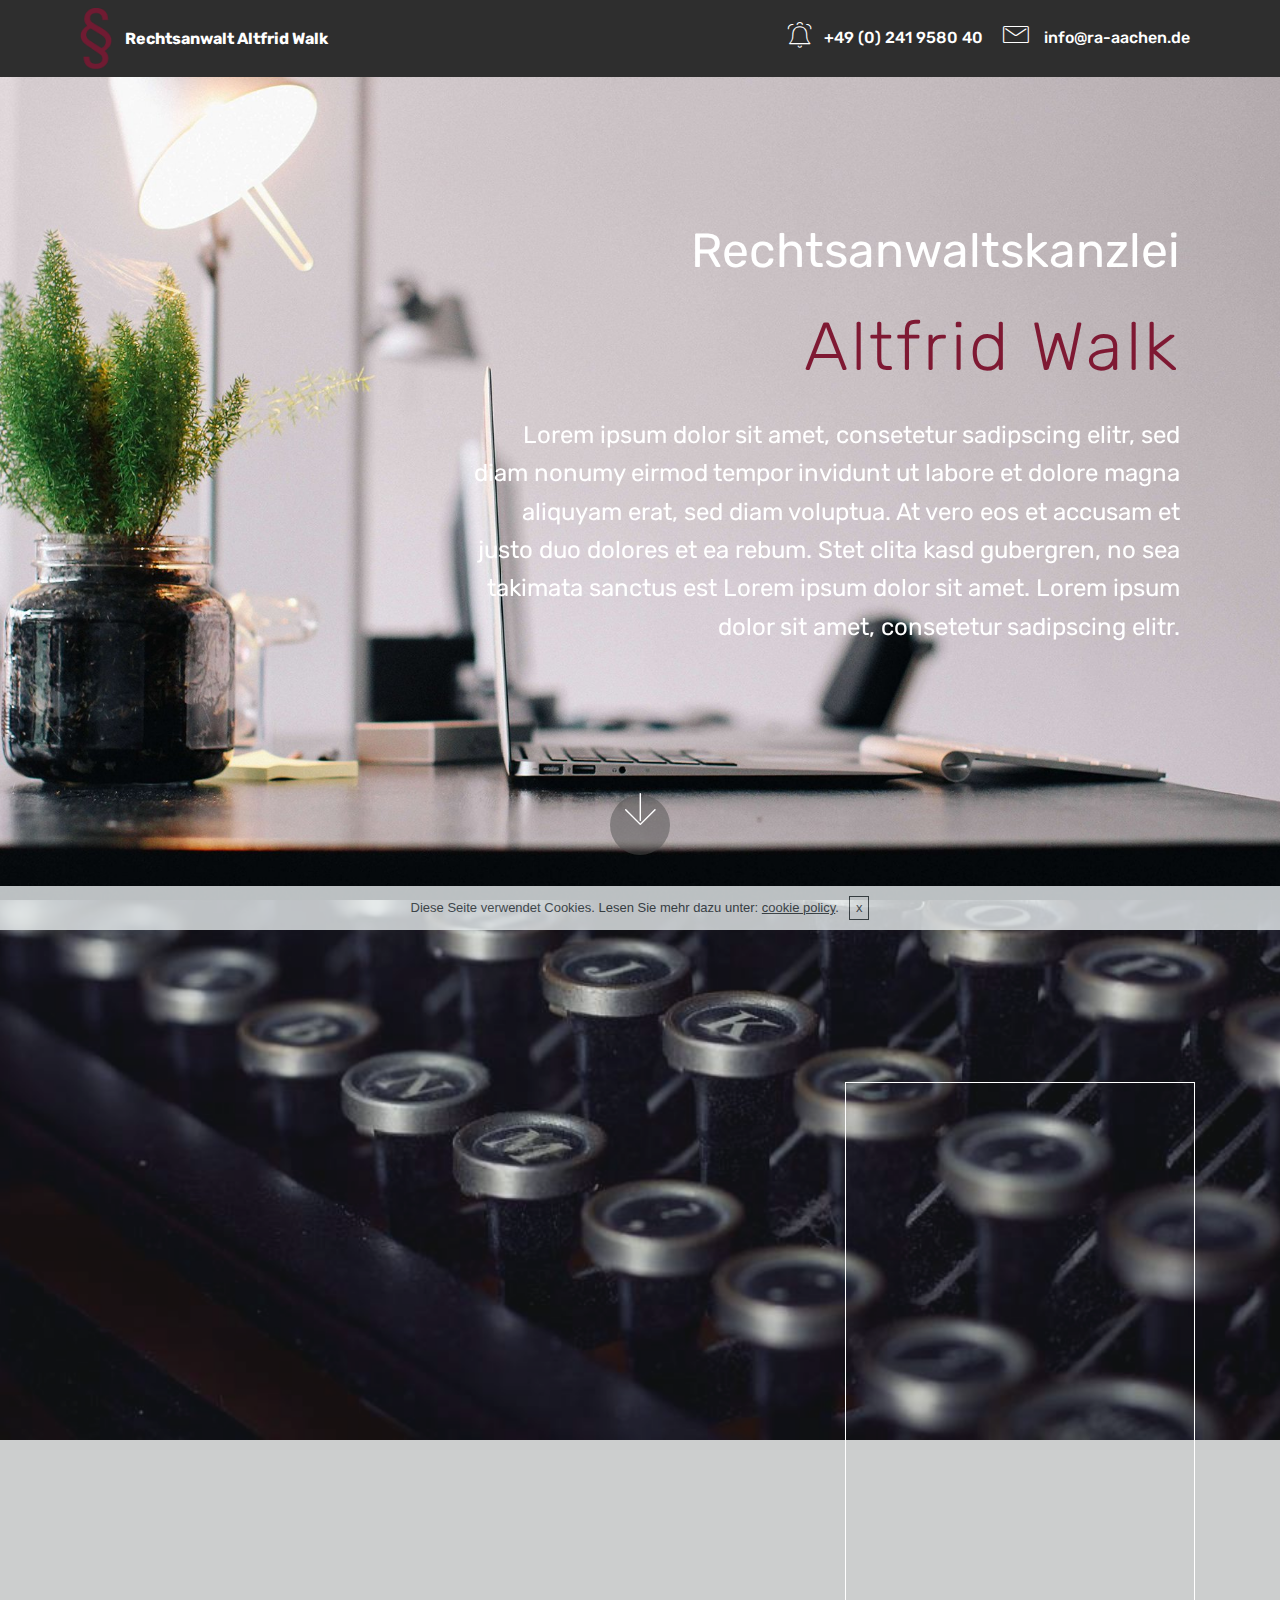
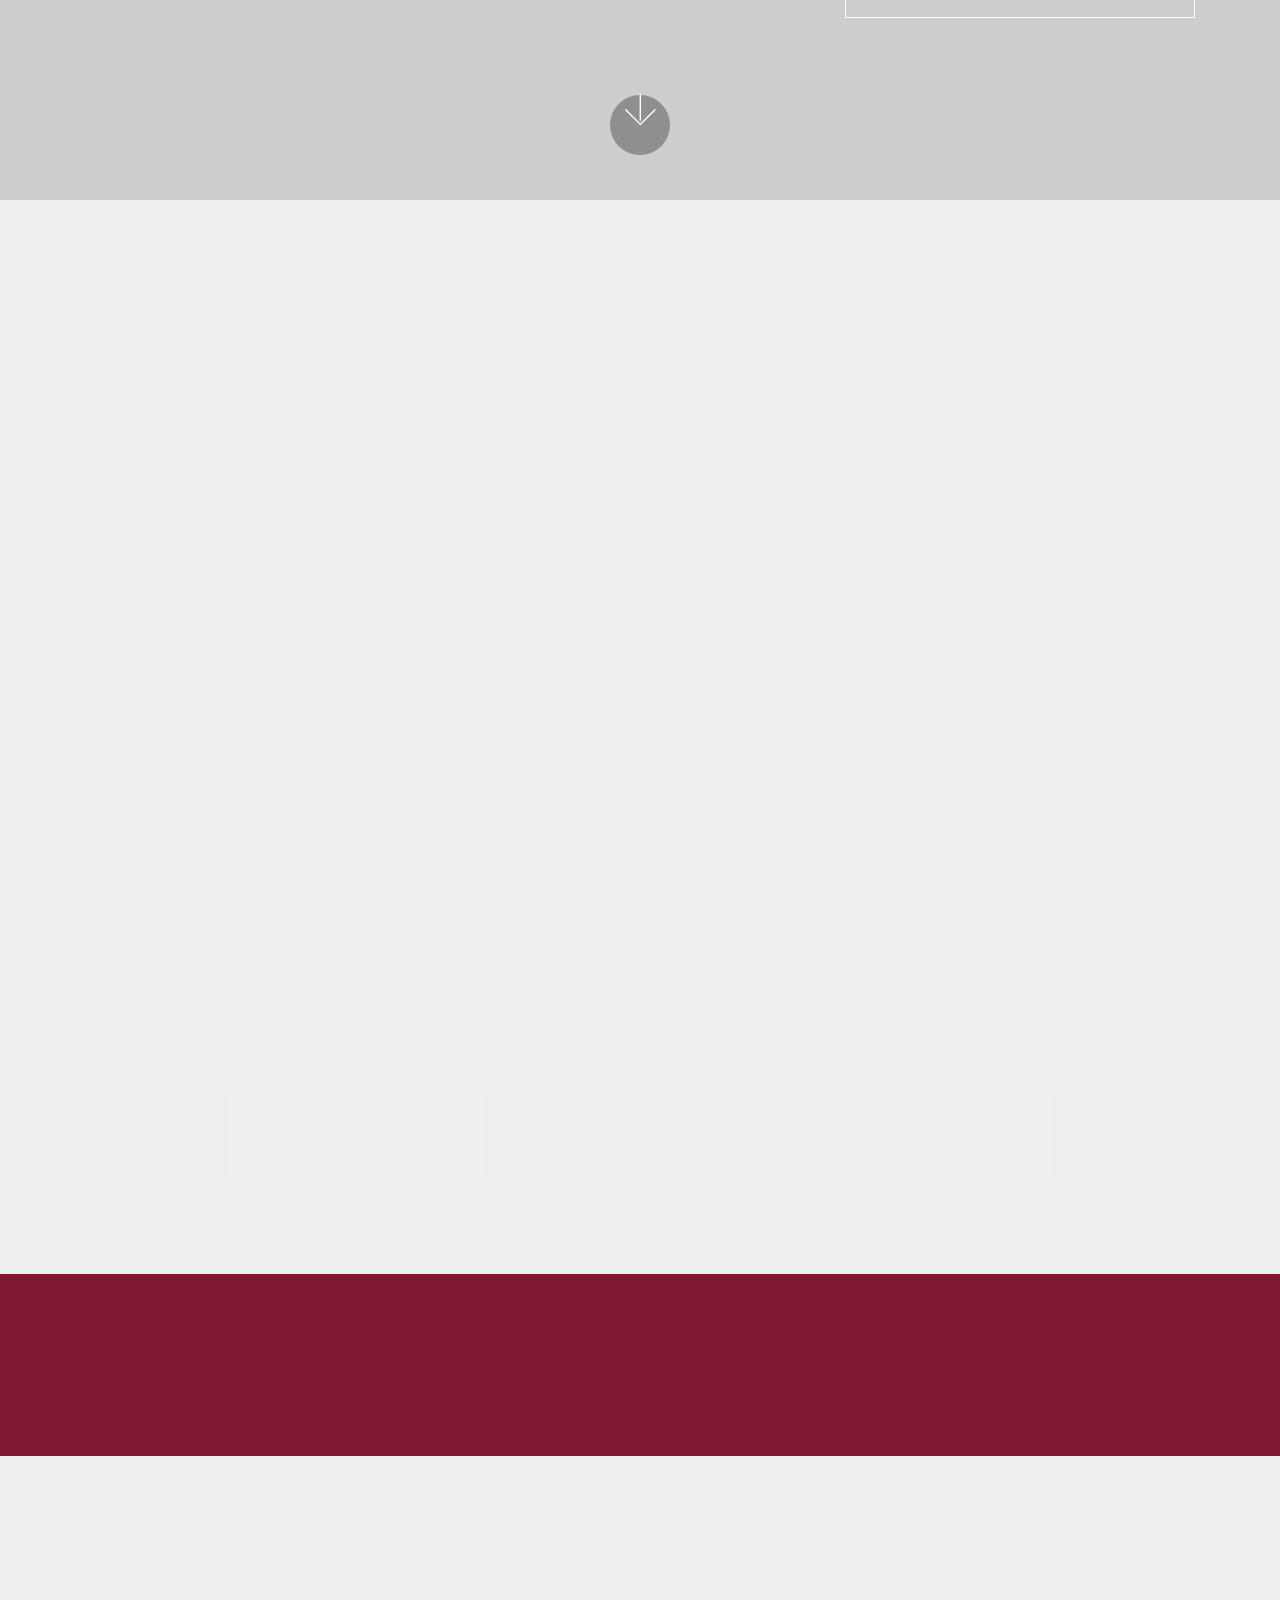
==== index.html @ d0c5b1d5 "create github pages" ====
<!DOCTYPE html>
<html>
<head>
  <!-- Site made with Mobirise Website Builder v4.3.2, https://mobirise.com -->
  <meta charset="UTF-8">
  <meta http-equiv="X-UA-Compatible" content="IE=edge">
  <meta name="generator" content="Mobirise v4.3.2, mobirise.com">
  <meta name="viewport" content="width=device-width, initial-scale=1">
  <link rel="shortcut icon" href="assets/images/par-148x280.png" type="image/x-icon">
  <meta name="description" content="">
  <title>Home</title>
  <link rel="stylesheet" href="assets/web/assets/mobirise-icons/mobirise-icons.css">
  <link rel="stylesheet" href="assets/tether/tether.min.css">
  <link rel="stylesheet" href="assets/bootstrap/css/bootstrap.min.css">
  <link rel="stylesheet" href="assets/bootstrap/css/bootstrap-grid.min.css">
  <link rel="stylesheet" href="assets/bootstrap/css/bootstrap-reboot.min.css">
  <link rel="stylesheet" href="assets/socicon/css/styles.css">
  <link rel="stylesheet" href="assets/animate.css/animate.min.css">
  <link rel="stylesheet" href="assets/dropdown/css/style.css">
  <link rel="stylesheet" href="assets/theme/css/style.css">
  <link rel="stylesheet" href="assets/mobirise/css/mbr-additional.css" type="text/css">
  
  
  
</head>
<body>
<section class="menu cid-qxRo2O91YK" once="menu" id="menu1-13" data-rv-view="261">

    

    <nav class="navbar navbar-expand beta-menu navbar-dropdown align-items-center navbar-toggleable-sm">
        <button class="navbar-toggler navbar-toggler-right" type="button" data-toggle="collapse" data-target="#navbarSupportedContent" aria-controls="navbarSupportedContent" aria-expanded="false" aria-label="Toggle navigation">
            <div class="hamburger">
                <span></span>
                <span></span>
                <span></span>
                <span></span>
            </div>
        </button>
        <div class="menu-logo">
            <div class="navbar-brand">
                <span class="navbar-logo">
                    
                         <img src="assets/images/par-148x280.png" alt="Mobirise" title="" media-simple="true" style="height: 3.8rem;">
                    
                </span>
                <span class="navbar-caption-wrap"><a class="navbar-caption text-primary display-7" href="https://mobirise.com">Rechtsanwalt&nbsp;Altfrid Walk</a></span>
            </div>
        </div>
        <div class="collapse navbar-collapse" id="navbarSupportedContent">
            <ul class="navbar-nav nav-dropdown nav-right" data-app-modern-menu="true"><li class="nav-item">
                    <a class="nav-link link text-white display-4" href="tel:+49 241 9580 40"><span class="mbri-alert mbr-iconfont mbr-iconfont-btn"></span>+49 (0) 241 9580 40</a>
                </li><li class="nav-item">
                    <a class="nav-link link text-white display-4" href="home.html#header15-n"><span class="mbri-letter mbr-iconfont mbr-iconfont-btn"></span>
                        
                        info@ra-aachen.de<br></a>
                </li></ul>
            
        </div>
    </nav>
</section>

<section class="engine"><a href="https://mobirise.co/n">bootstrap modal form</a></section><section class="header10 cid-qxRo4aum7k mbr-fullscreen mbr-parallax-background" id="header10-14" data-rv-view="263">

    

    

    <div class="container">
        <div class="media-container-column mbr-white col-lg-8 col-md-10 ml-auto">
            <h1 class="mbr-section-title align-right mbr-bold pb-3 mbr-fonts-style display-2"><span style="font-weight: normal;">
                Rechtsanwaltskanzlei</span><br></h1>
            <h3 class="mbr-section-subtitle align-right mbr-light pb-3 mbr-fonts-style display-1">
                Altfrid Walk</h3>
            <p class="mbr-text align-right pb-3 mbr-fonts-style display-5">
               Lorem ipsum dolor sit amet, consetetur sadipscing elitr, sed diam nonumy eirmod tempor invidunt ut labore et dolore magna aliquyam erat, sed diam voluptua. At vero eos et accusam et justo duo dolores et ea rebum. Stet clita kasd gubergren, no sea takimata sanctus est Lorem ipsum dolor sit amet. Lorem ipsum dolor sit amet, consetetur sadipscing elitr.</p>
            
        </div>
    </div>

    <div class="mbr-arrow hidden-sm-down" aria-hidden="true">
        <a href="#next">
            <i class="mbri-down mbr-iconfont"></i>
        </a>
    </div>
</section>

<section class="cid-qxRo5BHGG5 mbr-fullscreen mbr-parallax-background" id="header15-15" data-rv-view="266">

    

    <div class="mbr-overlay" style="opacity: 0.2; background-color: rgb(70, 80, 82);"></div>

    <div class="container align-right">
<div class="row">
    <div class="mbr-white col-lg-8 col-md-7 content-container">
        <h1 class="mbr-section-title mbr-bold pb-3 mbr-fonts-style display-2"><span style="font-weight: normal;">
            Schreiben Sie uns.</span></h1>
        <p class="mbr-text pb-3 mbr-fonts-style display-5">
            Lorem ipsum dolor sit amet, consetetur sadipscing elitr, sed diam nonumy eirmod tempor invidunt ut labore et dolore magna aliquyam erat, sed diam voluptua. At vero eos et accusam et justo duo dolores et ea rebum. Stet clita kasd gubergren, no sea takimata sanctus est Lorem ipsum.</p>
    </div>
    <div class="col-lg-4 col-md-5">
    <div class="form-container">
        <div class="media-container-column" data-form-type="formoid">
            <div data-form-alert="" hidden="" class="align-center">Danke für Ihre Anfrage. Wir melden uns umgehend bei Ihnen.</div>
            <form class="mbr-form" action="https://mobirise.com/" method="post" data-form-title="Mobirise Form"><input type="hidden" data-form-email="true" value="wUgtUfRN7Khzzb1QOcGxYoBeXsvRCS3lQ5Ig9xeHhbyn56X9ivWJux5sraZW7KTt3utQFaKnV07WBleHBbAFf7nw6xv3qiIfOT8uVkK+vEmH65ZYYpjwr1qj0qk47wfN">
                <div data-for="name">
                    <div class="form-group">
                        <input type="text" class="form-control px-3" name="name" data-form-field="Name" placeholder="Name" required="" id="name-header15-15">
                    </div>
                </div>
                <div data-for="email">
                    <div class="form-group">
                        <input type="email" class="form-control px-3" name="email" data-form-field="Email" placeholder="Email" required="" id="email-header15-15">
                    </div>
                </div>
                <div data-for="phone">
                    <div class="form-group">
                        <input type="tel" class="form-control px-3" name="phone" data-form-field="Phone" placeholder="Telefon" id="phone-header15-15">
                    </div>
                </div>
                <div class="form-group" data-for="message">
                    <textarea type="text" class="form-control px-3" name="message" rows="7" placeholder="Ihre Nachricht an uns." data-form-field="Message" id="message-header15-15"></textarea>
                </div>
                <span class="input-group-btn"><button href="" type="submit" class="btn btn-form btn-secondary display-4">Absenden</button></span>
            </form>
        </div>
    </div>
    </div>
</div>
    </div>
    <div class="mbr-arrow hidden-sm-down" aria-hidden="true">
        <a href="#next">
            <i class="mbri-down mbr-iconfont"></i>
        </a>
    </div>
</section>

<section class="mbr-section article content12 cid-qxRo6Zms6q" id="content12-16" data-rv-view="269">
     

    <div class="container">
        <div class="media-container-row">
            <div class="mbr-text counter-container col-12 col-md-8 mbr-fonts-style display-7">
                <ul>
                    <li><strong>Fachanwalt für Dies</strong> -Lorem ipsum dolor sit amet, consetetur sadipscing elitr, sed diam nonumy eirmod tempor invidunt ut labore et dolore magna aliquyam erat, sed diam voluptua. At vero eos et accusam et justo duo dolores et ea rebum. Stet clita kasd gubergren, no sea takimata sanctus est Lorem ipsum dolor sit amet.</li>
                    <li><strong>Fachanwalt für Das&nbsp;</strong>- &nbsp;Lorem ipsum dolor sit amet, consetetur sadipscing elitr, sed diam nonumy eirmod tempor invidunt ut labore et dolore magna aliquyam erat, sed diam voluptua. At vero eos et accusam et justo duo dolores et ea rebum.</li>
                    <li><strong>Fachanwalt für Jenes&nbsp;</strong>- Stet clita kasd gubergren, no sea takimata sanctus est Lorem ipsum dolor sit amet.</li>
                </ul>
            </div>
        </div>
    </div>
</section>

<section class="features16 cid-qxRoq83c1v mbr-parallax-background" id="features16-17" data-rv-view="270">
    
    
    
    <div class="container align-center">
        <h2 class="pb-3 mbr-fonts-style mbr-section-title display-2">
            OUR AWESOME TEAM
        </h2>
        <h3 class="pb-5 mbr-section-subtitle mbr-fonts-style mbr-light display-5">
            Click any icon or text to edit or style it. Click blue "Gear" icon in the top right corner to hide/show text and change the block and cards background, icons count and other.
        </h3>
        <div class="row media-row">
            
        <div class="team-item col-lg-3 col-md-6">
                <div class="item-image">
                    <img src="assets/images/mitarbeiter01-600x581.jpg" alt="" title="" media-simple="true">
                </div>
                <div class="item-caption py-3">
                    <div class="item-name px-2">
                        <p class="mbr-fonts-style display-5">
                           John Smith
                        </p>
                    </div>
                    <div class="item-role px-2">
                        <p>Developer</p>
                    </div>
                    
                </div>
            </div><div class="team-item col-lg-3 col-md-6">
                <div class="item-image">
                    <img src="assets/images/mitarbeiter03-600x581.jpg" alt="" title="" media-simple="true">
                </div>
                <div class="item-caption py-3">
                    <div class="item-name px-2">
                        <p class="mbr-fonts-style display-5">
                           John Smith
                        </p>
                    </div>
                    <div class="item-role px-2">
                        <p>Developer</p>
                    </div>
                    
                </div>
            </div><div class="team-item col-lg-3 col-md-6">
                <div class="item-image">
                    <img src="assets/images/mitarbeiter02-600x581.jpg" alt="" title="" media-simple="true">
                </div>
                <div class="item-caption py-3">
                    <div class="item-name px-2">
                        <p class="mbr-fonts-style display-5">
                           John Smith
                        </p>
                    </div>
                    <div class="item-role px-2">
                        <p>Developer</p>
                    </div>
                    
                </div>
            </div></div>    
    </div>
</section>

<section class="cid-qxRoKNz60r" id="footer1-19" data-rv-view="280">

    

    

    <div class="container">
        <div class="media-container-row content text-white">
            <div class="col-12 col-md-3">
                <div class="media-wrap">
                    
                        <img src="assets/images/par-148x280.png" alt="" title="" media-simple="true">
                    
                </div>
            </div>
            <div class="col-12 col-md-3 mbr-fonts-style display-4">
                <h5 class="pb-3">
                    Addresse</h5>
                <p class="mbr-text">
                    Von-Coels-Straße 55
                    <br>52080 Aachen
                </p>
            </div>
            <div class="col-12 col-md-3 mbr-fonts-style display-4">
                <h5 class="pb-3">
                    Kontakt</h5>
                <p class="mbr-text">
                    Email: &nbsp;&nbsp;<a href="mailto:info@walk-aachen.de">info@ra-walk.de</a>&nbsp;&nbsp;<br>Phone: <a href="tel:+49241 958040">+49 (0) 241 9580 40 </a>                   <br>Fax: &nbsp; &nbsp; &nbsp;+49 (0) 241 9580  42</p>
            </div>
            <div class="col-12 col-md-3 mbr-fonts-style display-4">
                <h5 class="pb-3">
                    Links
                </h5>
                <p class="mbr-text"><a href="impressum.html#toggle1-1l" target="_blank">Impressum</a><br><a href="http://www.rak-koeln.de" target="_blank">Rechtsanwaltskammer Köln</a><br></p>
            </div>
        </div>
        
    </div>
</section>

<section class="map1 cid-qxRoJUMqfa" id="map1-18" data-rv-view="283">

     

    <div class="google-map"><iframe frameborder="0" style="border:0" src="https://www.google.com/maps/embed/v1/place?key=AIzaSyA0Dx_boXQiwvdz8sJHoYeZNVTdoWONYkU&amp;q=place_id:ChIJY8esu1ksckERY0iQgijgF0A" allowfullscreen=""></iframe></div>
</section>

<section once="" class="cid-qxRoXptjmo mbr-reveal" id="footer6-1a" data-rv-view="285">

    

    

    <div class="container">
        <div class="media-container-row align-center mbr-white">
            <div class="col-12">
                <p class="mbr-text mb-0 mbr-fonts-style display-7">
                    © Copyright 2017 - Altfrid Walk</p>
            </div>
        </div>
    </div>
</section>


  <script src="assets/web/assets/jquery/jquery.min.js"></script>
  <script src="assets/popper/popper.min.js"></script>
  <script src="assets/tether/tether.min.js"></script>
  <script src="assets/bootstrap/js/bootstrap.min.js"></script>
  <script src="assets/smooth-scroll/smooth-scroll.js"></script>
  <script src="assets/cookies-alert-plugin/cookies-alert-core.js"></script>
  <script src="assets/cookies-alert-plugin/cookies-alert-script.js"></script>
  <script src="assets/touch-swipe/jquery.touch-swipe.min.js"></script>
  <script src="assets/viewport-checker/jquery.viewportchecker.js"></script>
  <script src="assets/jarallax/jarallax.min.js"></script>
  <script src="assets/dropdown/js/script.min.js"></script>
  <script src="assets/theme/js/script.js"></script>
  <script src="assets/formoid/formoid.min.js"></script>
  
  
 <div id="scrollToTop" class="scrollToTop mbr-arrow-up"><a style="text-align: center;"><i class="mbri-down mbr-iconfont"></i></a></div>
    <input name="animation" type="hidden">
  <input name="cookieData" type="hidden" data-cookie-text="Diese Seite verwendet Cookies. Lesen Sie mehr dazu unter: <a href='privacy.html'>cookie policy</a>.">
  </body>
</html>
---- assets/web/assets/mobirise-icons/mobirise-icons.css ----
@font-face {
  font-family: 'MobiriseIcons';
  src:  url('mobirise-icons.eot?spat4u');
  src:  url('mobirise-icons.eot?spat4u#iefix') format('embedded-opentype'),
    url('mobirise-icons.ttf?spat4u') format('truetype'),
    url('mobirise-icons.woff?spat4u') format('woff'),
    url('mobirise-icons.svg?spat4u#MobiriseIcons') format('svg');
  font-weight: normal;
  font-style: normal;
}

[class^="mbri-"], [class*=" mbri-"] {
  /* use !important to prevent issues with browser extensions that change fonts */
  font-family: MobiriseIcons !important;
  speak: none;
  font-style: normal;
  font-weight: normal;
  font-variant: normal;
  text-transform: none;
  line-height: 1;

  /* Better Font Rendering =========== */
  -webkit-font-smoothing: antialiased;
  -moz-osx-font-smoothing: grayscale;
}

.mbri-add-submenu:before {
  content: "\e900";
}
.mbri-alert:before {
  content: "\e901";
}
.mbri-align-center:before {
  content: "\e902";
}
.mbri-align-justify:before {
  content: "\e903";
}
.mbri-align-left:before {
  content: "\e904";
}
.mbri-align-right:before {
  content: "\e905";
}
.mbri-android:before {
  content: "\e906";
}
.mbri-apple:before {
  content: "\e907";
}
.mbri-arrow-down:before {
  content: "\e908";
}
.mbri-arrow-next:before {
  content: "\e909";
}
.mbri-arrow-prev:before {
  content: "\e90a";
}
.mbri-arrow-up:before {
  content: "\e90b";
}
.mbri-bold:before {
  content: "\e90c";
}
.mbri-bookmark:before {
  content: "\e90d";
}
.mbri-bootstrap:before {
  content: "\e90e";
}
.mbri-briefcase:before {
  content: "\e90f";
}
.mbri-browse:before {
  content: "\e910";
}
.mbri-bulleted-list:before {
  content: "\e911";
}
.mbri-calendar:before {
  content: "\e912";
}
.mbri-camera:before {
  content: "\e913";
}
.mbri-cart-add:before {
  content: "\e914";
}
.mbri-cart-full:before {
  content: "\e915";
}
.mbri-cash:before {
  content: "\e916";
}
.mbri-change-style:before {
  content: "\e917";
}
.mbri-chat:before {
  content: "\e918";
}
.mbri-clock:before {
  content: "\e919";
}
.mbri-close:before {
  content: "\e91a";
}
.mbri-cloud:before {
  content: "\e91b";
}
.mbri-code:before {
  content: "\e91c";
}
.mbri-contact-form:before {
  content: "\e91d";
}
.mbri-credit-card:before {
  content: "\e91e";
}
.mbri-cursor-click:before {
  content: "\e91f";
}
.mbri-cust-feedback:before {
  content: "\e920";
}
.mbri-database:before {
  content: "\e921";
}
.mbri-delivery:before {
  content: "\e922";
}
.mbri-desktop:before {
  content: "\e923";
}
.mbri-devices:before {
  content: "\e924";
}
.mbri-down:before {
  content: "\e925";
}
.mbri-download:before {
  content: "\e989";
}
.mbri-drag-n-drop:before {
  content: "\e927";
}
.mbri-drag-n-drop2:before {
  content: "\e928";
}
.mbri-edit:before {
  content: "\e929";
}
.mbri-edit2:before {
  content: "\e92a";
}
.mbri-error:before {
  content: "\e92b";
}
.mbri-extension:before {
  content: "\e92c";
}
.mbri-features:before {
  content: "\e92d";
}
.mbri-file:before {
  content: "\e92e";
}
.mbri-flag:before {
  content: "\e92f";
}
.mbri-folder:before {
  content: "\e930";
}
.mbri-gift:before {
  content: "\e931";
}
.mbri-github:before {
  content: "\e932";
}
.mbri-globe:before {
  content: "\e933";
}
.mbri-globe-2:before {
  content: "\e934";
}
.mbri-growing-chart:before {
  content: "\e935";
}
.mbri-hearth:before {
  content: "\e936";
}
.mbri-help:before {
  content: "\e937";
}
.mbri-home:before {
  content: "\e938";
}
.mbri-hot-cup:before {
  content: "\e939";
}
.mbri-idea:before {
  content: "\e93a";
}
.mbri-image-gallery:before {
  content: "\e93b";
}
.mbri-image-slider:before {
  content: "\e93c";
}
.mbri-info:before {
  content: "\e93d";
}
.mbri-italic:before {
  content: "\e93e";
}
.mbri-key:before {
  content: "\e93f";
}
.mbri-laptop:before {
  content: "\e940";
}
.mbri-layers:before {
  content: "\e941";
}
.mbri-left-right:before {
  content: "\e942";
}
.mbri-left:before {
  content: "\e943";
}
.mbri-letter:before {
  content: "\e944";
}
.mbri-like:before {
  content: "\e945";
}
.mbri-link:before {
  content: "\e946";
}
.mbri-lock:before {
  content: "\e947";
}
.mbri-login:before {
  content: "\e948";
}
.mbri-logout:before {
  content: "\e949";
}
.mbri-magic-stick:before {
  content: "\e94a";
}
.mbri-map-pin:before {
  content: "\e94b";
}
.mbri-menu:before {
  content: "\e94c";
}
.mbri-mobile:before {
  content: "\e94d";
}
.mbri-mobile2:before {
  content: "\e94e";
}
.mbri-mobirise:before {
  content: "\e94f";
}
.mbri-more-horizontal:before {
  content: "\e950";
}
.mbri-more-vertical:before {
  content: "\e951";
}
.mbri-music:before {
  content: "\e952";
}
.mbri-new-file:before {
  content: "\e953";
}
.mbri-numbered-list:before {
  content: "\e954";
}
.mbri-opened-folder:before {
  content: "\e955";
}
.mbri-pages:before {
  content: "\e956";
}
.mbri-paper-plane:before {
  content: "\e957";
}
.mbri-paperclip:before {
  content: "\e958";
}
.mbri-photo:before {
  content: "\e959";
}
.mbri-photos:before {
  content: "\e95a";
}
.mbri-pin:before {
  content: "\e95b";
}
.mbri-play:before {
  content: "\e95c";
}
.mbri-plus:before {
  content: "\e95d";
}
.mbri-preview:before {
  content: "\e95e";
}
.mbri-print:before {
  content: "\e95f";
}
.mbri-protect:before {
  content: "\e960";
}
.mbri-question:before {
  content: "\e961";
}
.mbri-quote-left:before {
  content: "\e962";
}
.mbri-quote-right:before {
  content: "\e963";
}
.mbri-refresh:before {
  content: "\e964";
}
.mbri-responsive:before {
  content: "\e965";
}
.mbri-right:before {
  content: "\e966";
}
.mbri-rocket:before {
  content: "\e967";
}
.mbri-sad-face:before {
  content: "\e968";
}
.mbri-sale:before {
  content: "\e969";
}
.mbri-save:before {
  content: "\e96a";
}
.mbri-search:before {
  content: "\e96b";
}
.mbri-setting:before {
  content: "\e96c";
}
.mbri-setting2:before {
  content: "\e96d";
}
.mbri-setting3:before {
  content: "\e96e";
}
.mbri-share:before {
  content: "\e96f";
}
.mbri-shopping-bag:before {
  content: "\e970";
}
.mbri-shopping-basket:before {
  content: "\e971";
}
.mbri-shopping-cart:before {
  content: "\e972";
}
.mbri-sites:before {
  content: "\e973";
}
.mbri-smile-face:before {
  content: "\e974";
}
.mbri-speed:before {
  content: "\e975";
}
.mbri-star:before {
  content: "\e976";
}
.mbri-success:before {
  content: "\e977";
}
.mbri-sun:before {
  content: "\e978";
}
.mbri-sun2:before {
  content: "\e979";
}
.mbri-tablet:before {
  content: "\e97a";
}
.mbri-tablet-vertical:before {
  content: "\e97b";
}
.mbri-target:before {
  content: "\e97c";
}
.mbri-timer:before {
  content: "\e97d";
}
.mbri-to-ftp:before {
  content: "\e97e";
}
.mbri-to-local-drive:before {
  content: "\e97f";
}
.mbri-touch-swipe:before {
  content: "\e980";
}
.mbri-touch:before {
  content: "\e981";
}
.mbri-trash:before {
  content: "\e982";
}
.mbri-underline:before {
  content: "\e983";
}
.mbri-unlink:before {
  content: "\e984";
}
.mbri-unlock:before {
  content: "\e985";
}
.mbri-up-down:before {
  content: "\e986";
}
.mbri-up:before {
  content: "\e987";
}
.mbri-update:before {
  content: "\e988";
}
.mbri-upload:before {
 content: "\e926"; 
}
.mbri-user:before {
  content: "\e98a";
}
.mbri-user2:before {
  content: "\e98b";
}
.mbri-users:before {
  content: "\e98c";
}
.mbri-video:before {
  content: "\e98d";
}
.mbri-video-play:before {
  content: "\e98e";
}
.mbri-watch:before {
  content: "\e98f";
}
.mbri-website-theme:before {
  content: "\e990";
}
.mbri-wifi:before {
  content: "\e991";
}
.mbri-windows:before {
  content: "\e992";
}
.mbri-zoom-out:before {
  content: "\e993";
}
.mbri-redo:before {
  content: "\e994";
}
.mbri-undo:before {
  content: "\e995";
}
---- assets/socicon/css/styles.css ----
@charset "UTF-8";

@font-face {
  font-family: "socicon";
  src:url("../fonts/socicon.eot");
  src:url("../fonts/socicon.eot?#iefix") format("embedded-opentype"),
    url("../fonts/socicon.woff") format("woff"),
    url("../fonts/socicon.ttf") format("truetype"),
    url("../fonts/socicon.svg#socicon") format("svg");
  font-weight: normal;
  font-style: normal;

}

[data-icon]:before {
  font-family: "socicon" !important;
  content: attr(data-icon);
  font-style: normal !important;
  font-weight: normal !important;
  font-variant: normal !important;
  text-transform: none !important;
  speak: none;
  line-height: 1;
  -webkit-font-smoothing: antialiased;
  -moz-osx-font-smoothing: grayscale;
}

[class^="socicon-"]:before,
[class*=" socicon-"]:before {
  font-family: "socicon" !important;
  font-style: normal !important;
  font-weight: normal !important;
  font-variant: normal !important;
  text-transform: none !important;
  speak: none;
  line-height: 1;
  -webkit-font-smoothing: antialiased;
  -moz-osx-font-smoothing: grayscale;
}

.socicon-modelmayhem:before {
  content: "\e000";
}
.socicon-mixcloud:before {
  content: "\e001";
}
.socicon-drupal:before {
  content: "\e002";
}
.socicon-swarm:before {
  content: "\e003";
}
.socicon-istock:before {
  content: "\e004";
}
.socicon-yammer:before {
  content: "\e005";
}
.socicon-ello:before {
  content: "\e006";
}
.socicon-stackoverflow:before {
  content: "\e007";
}
.socicon-persona:before {
  content: "\e008";
}
.socicon-triplej:before {
  content: "\e009";
}
.socicon-houzz:before {
  content: "\e00a";
}
.socicon-rss:before {
  content: "\e00b";
}
.socicon-paypal:before {
  content: "\e00c";
}
.socicon-odnoklassniki:before {
  content: "\e00d";
}
.socicon-airbnb:before {
  content: "\e00e";
}
.socicon-periscope:before {
  content: "\e00f";
}
.socicon-outlook:before {
  content: "\e010";
}
.socicon-coderwall:before {
  content: "\e011";
}
.socicon-tripadvisor:before {
  content: "\e012";
}
.socicon-appnet:before {
  content: "\e013";
}
.socicon-goodreads:before {
  content: "\e014";
}
.socicon-tripit:before {
  content: "\e015";
}
.socicon-lanyrd:before {
  content: "\e016";
}
.socicon-slideshare:before {
  content: "\e017";
}
.socicon-buffer:before {
  content: "\e018";
}
.socicon-disqus:before {
  content: "\e019";
}
.socicon-vkontakte:before {
  content: "\e01a";
}
.socicon-whatsapp:before {
  content: "\e01b";
}
.socicon-patreon:before {
  content: "\e01c";
}
.socicon-storehouse:before {
  content: "\e01d";
}
.socicon-pocket:before {
  content: "\e01e";
}
.socicon-mail:before {
  content: "\e01f";
}
.socicon-blogger:before {
  content: "\e020";
}
.socicon-technorati:before {
  content: "\e021";
}
.socicon-reddit:before {
  content: "\e022";
}
.socicon-dribbble:before {
  content: "\e023";
}
.socicon-stumbleupon:before {
  content: "\e024";
}
.socicon-digg:before {
  content: "\e025";
}
.socicon-envato:before {
  content: "\e026";
}
.socicon-behance:before {
  content: "\e027";
}
.socicon-delicious:before {
  content: "\e028";
}
.socicon-deviantart:before {
  content: "\e029";
}
.socicon-forrst:before {
  content: "\e02a";
}
.socicon-play:before {
  content: "\e02b";
}
.socicon-zerply:before {
  content: "\e02c";
}
.socicon-wikipedia:before {
  content: "\e02d";
}
.socicon-apple:before {
  content: "\e02e";
}
.socicon-flattr:before {
  content: "\e02f";
}
.socicon-github:before {
  content: "\e030";
}
.socicon-renren:before {
  content: "\e031";
}
.socicon-friendfeed:before {
  content: "\e032";
}
.socicon-newsvine:before {
  content: "\e033";
}
.socicon-identica:before {
  content: "\e034";
}
.socicon-bebo:before {
  content: "\e035";
}
.socicon-zynga:before {
  content: "\e036";
}
.socicon-steam:before {
  content: "\e037";
}
.socicon-xbox:before {
  content: "\e038";
}
.socicon-windows:before {
  content: "\e039";
}
.socicon-qq:before {
  content: "\e03a";
}
.socicon-douban:before {
  content: "\e03b";
}
.socicon-meetup:before {
  content: "\e03c";
}
.socicon-playstation:before {
  content: "\e03d";
}
.socicon-android:before {
  content: "\e03e";
}
.socicon-snapchat:before {
  content: "\e03f";
}
.socicon-twitter:before {
  content: "\e040";
}
.socicon-facebook:before {
  content: "\e041";
}
.socicon-googleplus:before {
  content: "\e042";
}
.socicon-pinterest:before {
  content: "\e043";
}
.socicon-foursquare:before {
  content: "\e044";
}
.socicon-yahoo:before {
  content: "\e045";
}
.socicon-skype:before {
  content: "\e046";
}
.socicon-yelp:before {
  content: "\e047";
}
.socicon-feedburner:before {
  content: "\e048";
}
.socicon-linkedin:before {
  content: "\e049";
}
.socicon-viadeo:before {
  content: "\e04a";
}
.socicon-xing:before {
  content: "\e04b";
}
.socicon-myspace:before {
  content: "\e04c";
}
.socicon-soundcloud:before {
  content: "\e04d";
}
.socicon-spotify:before {
  content: "\e04e";
}
.socicon-grooveshark:before {
  content: "\e04f";
}
.socicon-lastfm:before {
  content: "\e050";
}
.socicon-youtube:before {
  content: "\e051";
}
.socicon-vimeo:before {
  content: "\e052";
}
.socicon-dailymotion:before {
  content: "\e053";
}
.socicon-vine:before {
  content: "\e054";
}
.socicon-flickr:before {
  content: "\e055";
}
.socicon-500px:before {
  content: "\e056";
}
.socicon-wordpress:before {
  content: "\e058";
}
.socicon-tumblr:before {
  content: "\e059";
}
.socicon-twitch:before {
  content: "\e05a";
}
.socicon-8tracks:before {
  content: "\e05b";
}
.socicon-amazon:before {
  content: "\e05c";
}
.socicon-icq:before {
  content: "\e05d";
}
.socicon-smugmug:before {
  content: "\e05e";
}
.socicon-ravelry:before {
  content: "\e05f";
}
.socicon-weibo:before {
  content: "\e060";
}
.socicon-baidu:before {
  content: "\e061";
}
.socicon-angellist:before {
  content: "\e062";
}
.socicon-ebay:before {
  content: "\e063";
}
.socicon-imdb:before {
  content: "\e064";
}
.socicon-stayfriends:before {
  content: "\e065";
}
.socicon-residentadvisor:before {
  content: "\e066";
}
.socicon-google:before {
  content: "\e067";
}
.socicon-yandex:before {
  content: "\e068";
}
.socicon-sharethis:before {
  content: "\e069";
}
.socicon-bandcamp:before {
  content: "\e06a";
}
.socicon-itunes:before {
  content: "\e06b";
}
.socicon-deezer:before {
  content: "\e06c";
}
.socicon-telegram:before {
  content: "\e06e";
}
.socicon-openid:before {
  content: "\e06f";
}
.socicon-amplement:before {
  content: "\e070";
}
.socicon-viber:before {
  content: "\e071";
}
.socicon-zomato:before {
  content: "\e072";
}
.socicon-draugiem:before {
  content: "\e074";
}
.socicon-endomodo:before {
  content: "\e075";
}
.socicon-filmweb:before {
  content: "\e076";
}
.socicon-stackexchange:before {
  content: "\e077";
}
.socicon-wykop:before {
  content: "\e078";
}
.socicon-teamspeak:before {
  content: "\e079";
}
.socicon-teamviewer:before {
  content: "\e07a";
}
.socicon-ventrilo:before {
  content: "\e07b";
}
.socicon-younow:before {
  content: "\e07c";
}
.socicon-raidcall:before {
  content: "\e07d";
}
.socicon-mumble:before {
  content: "\e07e";
}
.socicon-medium:before {
  content: "\e06d";
}
.socicon-bebee:before {
  content: "\e07f";
}
.socicon-hitbox:before {
  content: "\e080";
}
.socicon-reverbnation:before {
  content: "\e081";
}
.socicon-formulr:before {
  content: "\e082";
}
.socicon-instagram:before {
  content: "\e057";
}
.socicon-battlenet:before {
  content: "\e083";
}
.socicon-chrome:before {
  content: "\e084";
}
.socicon-discord:before {
  content: "\e086";
}
.socicon-issuu:before {
  content: "\e087";
}
.socicon-macos:before {
  content: "\e088";
}
.socicon-firefox:before {
  content: "\e089";
}
.socicon-opera:before {
  content: "\e08d";
}
.socicon-keybase:before {
  content: "\e090";
}
.socicon-alliance:before {
  content: "\e091";
}
.socicon-livejournal:before {
  content: "\e092";
}
.socicon-googlephotos:before {
  content: "\e093";
}
.socicon-horde:before {
  content: "\e094";
}
.socicon-etsy:before {
  content: "\e095";
}
.socicon-zapier:before {
  content: "\e096";
}
.socicon-google-scholar:before {
  content: "\e097";
}
.socicon-researchgate:before {
  content: "\e098";
}
.socicon-wechat:before {
  content: "\e099";
}
.socicon-strava:before {
  content: "\e09a";
}
.socicon-line:before {
  content: "\e09b";
}
.socicon-lyft:before {
  content: "\e09c";
}
.socicon-uber:before {
  content: "\e09d";
}
.socicon-songkick:before {
  content: "\e09e";
}
.socicon-viewbug:before {
  content: "\e09f";
}
.socicon-googlegroups:before {
  content: "\e0a0";
}
.socicon-quora:before {
  content: "\e073";
}
.socicon-diablo:before {
  content: "\e085";
}
.socicon-blizzard:before {
  content: "\e0a1";
}
.socicon-hearthstone:before {
  content: "\e08b";
}
.socicon-heroes:before {
  content: "\e08a";
}
.socicon-overwatch:before {
  content: "\e08c";
}
.socicon-warcraft:before {
  content: "\e08e";
}
.socicon-starcraft:before {
  content: "\e08f";
}
.socicon-beam:before {
  content: "\e0a2";
}
.socicon-curse:before {
  content: "\e0a3";
}
.socicon-player:before {
  content: "\e0a4";
}
.socicon-streamjar:before {
  content: "\e0a5";
}
.socicon-nintendo:before {
  content: "\e0a6";
}
.socicon-hellocoton:before {
  content: "\e0a7";
}
---- assets/dropdown/css/style.css ----
.navbar-dropdown {
  left: 0;
  padding: 0;
  position: absolute;
  right: 0;
  top: 0;
  transition: all 0.45s ease;
  z-index: 1030;
  background: #282828; }
  .navbar-dropdown .navbar-logo {
    margin-right: 0.8rem;
    transition: margin 0.3s ease-in-out;
    vertical-align: middle; }
    .navbar-dropdown .navbar-logo img {
      height: 3.125rem;
      transition: all 0.3s ease-in-out; }
    .navbar-dropdown .navbar-logo.mbr-iconfont {
      font-size: 3.125rem;
      line-height: 3.125rem; }
  .navbar-dropdown .navbar-caption {
    font-weight: 700;
    white-space: normal;
    vertical-align: -4px;
    line-height: 3.125rem !important; }
    .navbar-dropdown .navbar-caption, .navbar-dropdown .navbar-caption:hover {
      color: inherit;
      text-decoration: none; }
  .navbar-dropdown .mbr-iconfont + .navbar-caption {
    vertical-align: -1px; }
  .navbar-dropdown.navbar-fixed-top {
    position: fixed; }
  .navbar-dropdown .navbar-brand span {
    vertical-align: -4px; }
  .navbar-dropdown.bg-color.transparent {
    background: none; }
  .navbar-dropdown.navbar-short .navbar-brand {
    padding: 0.625rem 0; }
    .navbar-dropdown.navbar-short .navbar-brand span {
      vertical-align: -1px; }
  .navbar-dropdown.navbar-short .navbar-caption {
    line-height: 2.375rem !important;
    vertical-align: -2px; }
  .navbar-dropdown.navbar-short .navbar-logo {
    margin-right: 0.5rem; }
    .navbar-dropdown.navbar-short .navbar-logo img {
      height: 2.375rem; }
    .navbar-dropdown.navbar-short .navbar-logo.mbr-iconfont {
      font-size: 2.375rem;
      line-height: 2.375rem; }
  .navbar-dropdown.navbar-short .mbr-table-cell {
    height: 3.625rem; }
  .navbar-dropdown .navbar-close {
    left: 0.6875rem;
    position: fixed;
    top: 0.75rem;
    z-index: 1000; }
  .navbar-dropdown .hamburger-icon {
    content: "";
    display: inline-block;
    vertical-align: middle;
    width: 16px;
    -webkit-box-shadow: 0 -6px 0 1px #282828,0 0 0 1px #282828,0 6px 0 1px #282828;
    -moz-box-shadow: 0 -6px 0 1px #282828,0 0 0 1px #282828,0 6px 0 1px #282828;
    box-shadow: 0 -6px 0 1px #282828,0 0 0 1px #282828,0 6px 0 1px #282828; }

.dropdown-menu .dropdown-toggle[data-toggle="dropdown-submenu"]::after {
  border-bottom: 0.35em solid transparent;
  border-left: 0.35em solid;
  border-right: 0;
  border-top: 0.35em solid transparent;
  margin-left: 0.3rem; }

.dropdown-menu .dropdown-item:focus {
  outline: 0; }

.nav-dropdown {
  font-size: 0.75rem;
  font-weight: 500;
  height: auto !important; }
  .nav-dropdown .nav-btn {
    padding-left: 1rem; }
  .nav-dropdown .link {
    margin: .667em 1.667em;
    font-weight: 500;
    padding: 0;
    transition: color .2s ease-in-out; }
    .nav-dropdown .link.dropdown-toggle {
      margin-right: 2.583em; }
      .nav-dropdown .link.dropdown-toggle::after {
        margin-left: .25rem;
        border-top: 0.35em solid;
        border-right: 0.35em solid transparent;
        border-left: 0.35em solid transparent;
        border-bottom: 0; }
      .nav-dropdown .link.dropdown-toggle[aria-expanded="true"] {
        margin: 0;
        padding: 0.667em 3.263em  0.667em 1.667em; }
  .nav-dropdown .link::after,
  .nav-dropdown .dropdown-item::after {
    color: inherit; }
  .nav-dropdown .btn {
    font-size: 0.75rem;
    font-weight: 700;
    letter-spacing: 0;
    margin-bottom: 0;
    padding-left: 1.25rem;
    padding-right: 1.25rem; }
  .nav-dropdown .dropdown-menu {
    border-radius: 0;
    border: 0;
    left: 0;
    margin: 0;
    padding-bottom: 1.25rem;
    padding-top: 1.25rem;
    position: relative; }
  .nav-dropdown .dropdown-submenu {
    margin-left: 0.125rem;
    top: 0; }
  .nav-dropdown .dropdown-item {
    font-weight: 500;
    line-height: 2;
    padding: 0.3846em 4.615em 0.3846em 1.5385em;
    position: relative;
    transition: color .2s ease-in-out, background-color .2s ease-in-out; }
    .nav-dropdown .dropdown-item::after {
      margin-top: -0.3077em;
      position: absolute;
      right: 1.1538em;
      top: 50%; }
    .nav-dropdown .dropdown-item:focus, .nav-dropdown .dropdown-item:hover {
      background: none; }

@media (max-width: 767px) {
  .nav-dropdown.navbar-toggleable-sm {
    bottom: 0;
    display: none;
    left: 0;
    overflow-x: hidden;
    position: fixed;
    top: 0;
    transform: translateX(-100%);
    -ms-transform: translateX(-100%);
    -webkit-transform: translateX(-100%);
    width: 18.75rem;
    z-index: 999; } }
.nav-dropdown.navbar-toggleable-xl {
  bottom: 0;
  display: none;
  left: 0;
  overflow-x: hidden;
  position: fixed;
  top: 0;
  transform: translateX(-100%);
  -ms-transform: translateX(-100%);
  -webkit-transform: translateX(-100%);
  width: 18.75rem;
  z-index: 999; }

.nav-dropdown-sm {
  display: block !important;
  overflow-x: hidden;
  overflow: auto;
  padding-top: 3.875rem; }
  .nav-dropdown-sm::after {
    content: "";
    display: block;
    height: 3rem;
    width: 100%; }
  .nav-dropdown-sm.collapse.in ~ .navbar-close {
    display: block !important; }
  .nav-dropdown-sm.collapsing, .nav-dropdown-sm.collapse.in {
    transform: translateX(0);
    -ms-transform: translateX(0);
    -webkit-transform: translateX(0);
    transition: all 0.25s ease-out;
    -webkit-transition: all 0.25s ease-out;
    background: #282828; }
  .nav-dropdown-sm.collapsing[aria-expanded="false"] {
    transform: translateX(-100%);
    -ms-transform: translateX(-100%);
    -webkit-transform: translateX(-100%); }
  .nav-dropdown-sm .nav-item {
    display: block;
    margin-left: 0 !important;
    padding-left: 0; }
  .nav-dropdown-sm .link,
  .nav-dropdown-sm .dropdown-item {
    border-top: 1px dotted rgba(255, 255, 255, 0.1);
    font-size: 0.8125rem;
    line-height: 1.6;
    margin: 0 !important;
    padding: 0.875rem 2.4rem 0.875rem 1.5625rem !important;
    position: relative;
    white-space: normal; }
    .nav-dropdown-sm .link:focus, .nav-dropdown-sm .link:hover,
    .nav-dropdown-sm .dropdown-item:focus,
    .nav-dropdown-sm .dropdown-item:hover {
      background: rgba(0, 0, 0, 0.2) !important;
      color: #c0a375; }
  .nav-dropdown-sm .nav-btn {
    position: relative;
    padding: 1.5625rem 1.5625rem 0 1.5625rem; }
    .nav-dropdown-sm .nav-btn::before {
      border-top: 1px dotted rgba(255, 255, 255, 0.1);
      content: "";
      left: 0;
      position: absolute;
      top: 0;
      width: 100%; }
    .nav-dropdown-sm .nav-btn + .nav-btn {
      padding-top: 0.625rem; }
      .nav-dropdown-sm .nav-btn + .nav-btn::before {
        display: none; }
  .nav-dropdown-sm .btn {
    padding: 0.625rem 0; }
  .nav-dropdown-sm .dropdown-toggle[data-toggle="dropdown-submenu"]::after {
    margin-left: .25rem;
    border-top: 0.35em solid;
    border-right: 0.35em solid transparent;
    border-left: 0.35em solid transparent;
    border-bottom: 0; }
  .nav-dropdown-sm .dropdown-toggle[data-toggle="dropdown-submenu"][aria-expanded="true"]::after {
    border-top: 0;
    border-right: 0.35em solid transparent;
    border-left: 0.35em solid transparent;
    border-bottom: 0.35em solid; }
  .nav-dropdown-sm .dropdown-menu {
    margin: 0;
    padding: 0;
    position: relative;
    top: 0;
    left: 0;
    width: 100%;
    border: 0;
    float: none;
    border-radius: 0;
    background: none; }
  .nav-dropdown-sm .dropdown-submenu {
    left: 100%;
    margin-left: 0.125rem;
    margin-top: -1.25rem;
    top: 0; }

.navbar-toggleable-sm .nav-dropdown .dropdown-menu {
  position: absolute; }

.navbar-toggleable-sm .nav-dropdown .dropdown-submenu {
  left: 100%;
  margin-left: 0.125rem;
  margin-top: -1.25rem;
  top: 0; }

.navbar-toggleable-sm.opened .nav-dropdown .dropdown-menu {
  position: relative; }

.navbar-toggleable-sm.opened .nav-dropdown .dropdown-submenu {
  left: 0;
  margin-left: 00rem;
  margin-top: 0rem;
  top: 0; }

.is-builder .nav-dropdown.collapsing {
  transition: none !important; }

/*# sourceMappingURL=style.css.map */
---- assets/theme/css/style.css ----
/*!
 * Mobirise v4 theme (https://mobirise.com/)
 * Copyright 2017 Mobirise
 */
section {
  background-color: #eeeeee; }

section,
.container,
.container-fluid {
  position: relative;
  word-wrap: break-word; }

a.mbr-iconfont:hover {
  text-decoration: none; }

.article .lead p, .article .lead ul, .article .lead ol, .article .lead pre, .article .lead blockquote {
  margin-bottom: 0; }

a {
  font-style: normal;
  font-weight: 400;
  cursor: pointer; }
  a, a:hover {
    text-decoration: none; }

figure {
  margin-bottom: 0; }

body {
  color: #232323; }

h1, h2, h3, h4, h5, h6,
.h1, .h2, .h3, .h4, .h5, .h6,
.display-1, .display-2, .display-3, .display-4 {
  line-height: 1;
  word-break: break-word;
  word-wrap: break-word; }

b, strong {
  font-weight: bold; }

blockquote {
  padding: 10px 0 10px 20px;
  position: relative;
  border-left: 2px solid;
  border-color: #ff3366; }

input:-webkit-autofill, input:-webkit-autofill:hover, input:-webkit-autofill:focus, input:-webkit-autofill:active {
  transition-delay: 9999s;
  transition-property: background-color, color; }

textarea[type="hidden"] {
  display: none; }

body {
  position: relative; }

section {
  background-position: 50% 50%;
  background-repeat: no-repeat;
  background-size: cover; }
  section .mbr-background-video,
  section .mbr-background-video-preview {
    position: absolute;
    bottom: 0;
    left: 0;
    right: 0;
    top: 0; }

.hidden {
  visibility: hidden; }

.mbr-z-index20 {
  z-index: 20; }

/*! Base colors */
.mbr-white {
  color: #ffffff; }

.mbr-black {
  color: #000000; }

.mbr-bg-white {
  background-color: #ffffff; }

.mbr-bg-black {
  background-color: #000000; }

/*! Text-aligns */
.align-left {
  text-align: left; }

.align-center {
  text-align: center; }

.align-right {
  text-align: right; }

@media (max-width: 767px) {
  .align-left, .align-center, .align-right, .mbr-section-btn, .mbr-section-title {
    text-align: center; } }
/*! Font-weight  */
.mbr-light {
  font-weight: 300; }

.mbr-regular {
  font-weight: 400; }

.mbr-semibold {
  font-weight: 500; }

.mbr-bold {
  font-weight: 700; }

/*! Media  */
.media-size-item {
  -webkit-flex: 1 1 auto;
  -moz-flex: 1 1 auto;
  -ms-flex: 1 1 auto;
  -o-flex: 1 1 auto;
  flex: 1 1 auto; }

.media-content {
  -webkit-flex-basis: 100%;
  flex-basis: 100%; }

.media-container-row {
  display: -ms-flexbox;
  display: -webkit-flex;
  display: flex;
  -webkit-flex-direction: row;
  -ms-flex-direction: row;
  flex-direction: row;
  -webkit-flex-wrap: wrap;
  -ms-flex-wrap: wrap;
  flex-wrap: wrap;
  -webkit-justify-content: center;
  -ms-flex-pack: center;
  justify-content: center;
  -webkit-align-content: center;
  -ms-flex-line-pack: center;
  align-content: center;
  -webkit-align-items: start;
  -ms-flex-align: start;
  align-items: start; }
  .media-container-row .media-size-item {
    width: 400px; }

.media-container-column {
  display: -ms-flexbox;
  display: -webkit-flex;
  display: flex;
  -webkit-flex-direction: column;
  -ms-flex-direction: column;
  flex-direction: column;
  -webkit-flex-wrap: wrap;
  -ms-flex-wrap: wrap;
  flex-wrap: wrap;
  -webkit-justify-content: center;
  -ms-flex-pack: center;
  justify-content: center;
  -webkit-align-content: center;
  -ms-flex-line-pack: center;
  align-content: center;
  -webkit-align-items: stretch;
  -ms-flex-align: stretch;
  align-items: stretch; }
  .media-container-column > * {
    width: 100%; }

@media (min-width: 992px) {
  .media-container-row {
    -webkit-flex-wrap: nowrap;
    -ms-flex-wrap: nowrap;
    flex-wrap: nowrap; } }
figure {
  overflow: hidden; }

figure[mbr-media-size] {
  transition: width 0.1s; }

.mbr-figure img, .mbr-figure iframe {
  display: block;
  width: 100%; }

.card {
  background-color: transparent;
  border: none; }

.card-img {
  text-align: center;
  flex-shrink: 0; }

.media {
  max-width: 100%;
  margin: 0 auto; }

.mbr-figure {
  -ms-flex-item-align: center;
  -ms-grid-row-align: center;
  -webkit-align-self: center;
  align-self: center; }

.media-container > div {
  max-width: 100%; }

.mbr-figure img, .card-img img {
  width: 100%; }

@media (max-width: 991px) {
  .media-size-item {
    width: auto !important; }

  .media {
    width: auto; }

  .mbr-figure {
    width: 100% !important; } }
/*! Buttons */
.mbr-section-btn {
  margin-left: -.25rem;
  margin-right: -.25rem;
  font-size: 0; }

nav .mbr-section-btn {
  margin-left: 0rem;
  margin-right: 0rem; }

/*! Btn icon margin */
.btn .mbr-iconfont, .btn.btn-sm .mbr-iconfont {
  cursor: pointer;
  margin-right: 0.5rem; }

.btn.btn-md .mbr-iconfont, .btn.btn-md .mbr-iconfont {
  margin-right: 0.8rem; }

.mbr-regular {
  font-weight: 400; }

.mbr-semibold {
  font-weight: 500; }

.mbr-bold {
  font-weight: 700; }

[type="submit"] {
  -webkit-appearance: none; }

/*! Full-screen */
.mbr-fullscreen .mbr-overlay {
  min-height: 100vh; }

.mbr-fullscreen {
  display: flex;
  display: -webkit-flex;
  display: -moz-flex;
  display: -ms-flex;
  display: -o-flex;
  align-items: center;
  -webkit-align-items: center;
  min-height: 100vh;
  padding-top: 3rem;
  padding-bottom: 3rem; }

/*! Map */
.map {
  height: 25rem;
  position: relative; }
  .map iframe {
    width: 100%;
    height: 100%; }

/* Form */
.form-asterisk {
  font-family: initial;
  position: absolute;
  top: -2px;
  font-weight: normal; }

/*! Scroll to top arrow */
.mbr-arrow-up {
  bottom: 25px;
  right: 90px;
  position: fixed;
  text-align: right;
  z-index: 5000;
  color: #ffffff;
  font-size: 32px;
  transform: rotate(180deg);
  -webkit-transform: rotate(180deg); }

.mbr-arrow-up a {
  background: rgba(0, 0, 0, 0.2);
  border-radius: 3px;
  color: #fff;
  display: inline-block;
  height: 60px;
  width: 60px;
  outline-style: none !important;
  position: relative;
  text-decoration: none;
  transition: all .3s ease-in-out;
  cursor: pointer;
  text-align: center; }
  .mbr-arrow-up a:hover {
    background-color: rgba(0, 0, 0, 0.4); }
  .mbr-arrow-up a i {
    line-height: 60px; }

.mbr-arrow-up-icon {
  display: block;
  color: #fff; }

.mbr-arrow-up-icon::before {
  content: "\203a";
  display: inline-block;
  font-family: serif;
  font-size: 32px;
  line-height: 1;
  font-style: normal;
  position: relative;
  top: 6px;
  left: -4px;
  -webkit-transform: rotate(-90deg);
  transform: rotate(-90deg); }

/*! Arrow Down */
.mbr-arrow {
  position: absolute;
  bottom: 45px;
  left: 50%;
  width: 60px;
  height: 60px;
  cursor: pointer;
  background-color: rgba(80, 80, 80, 0.5);
  border-radius: 50%;
  -webkit-transform: translateX(-50%);
  transform: translateX(-50%); }
  .mbr-arrow > a {
    display: inline-block;
    text-decoration: none;
    outline-style: none;
    -webkit-animation: arrowdown 1.7s ease-in-out infinite;
    animation: arrowdown 1.7s ease-in-out infinite; }
    .mbr-arrow > a > i {
      position: absolute;
      top: -2px;
      left: 15px;
      font-size: 2rem; }

@keyframes arrowdown {
  0% {
    transform: translateY(0px);
    -webkit-transform: translateY(0px); }
  50% {
    transform: translateY(-5px);
    -webkit-transform: translateY(-5px); }
  100% {
    transform: translateY(0px);
    -webkit-transform: translateY(0px); } }
@-webkit-keyframes arrowdown {
  0% {
    transform: translateY(0px);
    -webkit-transform: translateY(0px); }
  50% {
    transform: translateY(-5px);
    -webkit-transform: translateY(-5px); }
  100% {
    transform: translateY(0px);
    -webkit-transform: translateY(0px); } }
@media (max-width: 500px) {
  .mbr-arrow-up {
    left: 50%;
    right: auto;
    transform: translateX(-50%) rotate(180deg);
    -webkit-transform: translateX(-50%) rotate(180deg); } }
/*Gradients animation*/
@keyframes gradient-animation {
  from {
    background-position: 0% 100%;
    animation-timing-function: ease-in-out; }
  to {
    background-position: 100% 0%;
    animation-timing-function: ease-in-out; } }
@-webkit-keyframes gradient-animation {
  from {
    background-position: 0% 100%;
    animation-timing-function: ease-in-out; }
  to {
    background-position: 100% 0%;
    animation-timing-function: ease-in-out; } }
.bg-gradient {
  background-size: 200% 200%;
  animation: gradient-animation 5s infinite alternate;
  -webkit-animation: gradient-animation 5s infinite alternate; }

.menu .navbar-brand {
  display: -webkit-flex; }
  .menu .navbar-brand span {
    display: flex;
    display: -webkit-flex; }
  .menu .navbar-brand .navbar-caption-wrap {
    display: -webkit-flex; }
  .menu .navbar-brand .navbar-logo img {
    display: -webkit-flex; }
@media (min-width: 768px) and (max-width: 991px) {
  .menu .navbar-toggleable-sm .navbar-nav {
    display: -webkit-box;
    display: -webkit-flex;
    display: -ms-flexbox; } }
@media (min-width: 992px) {
  .menu .navbar-nav.nav-dropdown {
    display: -webkit-flex; }
  .menu .navbar-toggleable-sm .navbar-collapse {
    display: -webkit-flex !important; } }

/*# sourceMappingURL=style.css.map */
.engine {
	position: absolute;
	text-indent: -2400px;
	text-align: center;
	padding: 0;
	top: 0;
	left: -2400px;
}
---- assets/mobirise/css/mbr-additional.css ----
@import url(https://fonts.googleapis.com/css?family=Rubik:300,300i,400,400i,500,500i,700,700i,900,900i);





body {
  font-style: normal;
  line-height: 1.5;
}
.mbr-section-title {
  font-style: normal;
  line-height: 1.2;
}
.mbr-section-subtitle {
  line-height: 1.3;
}
.mbr-text {
  font-style: normal;
  line-height: 1.6;
}
.display-1 {
  font-family: 'Rubik', sans-serif;
  font-size: 4.25rem;
}
.display-1 > .mbr-iconfont {
  font-size: 6.8rem;
}
.display-2 {
  font-family: 'Rubik', sans-serif;
  font-size: 3rem;
}
.display-2 > .mbr-iconfont {
  font-size: 4.8rem;
}
.display-4 {
  font-family: 'Rubik', sans-serif;
  font-size: 1rem;
}
.display-4 > .mbr-iconfont {
  font-size: 1.6rem;
}
.display-5 {
  font-family: 'Rubik', sans-serif;
  font-size: 1.5rem;
}
.display-5 > .mbr-iconfont {
  font-size: 2.4rem;
}
.display-7 {
  font-family: 'Rubik', sans-serif;
  font-size: 1rem;
}
.display-7 > .mbr-iconfont {
  font-size: 1.6rem;
}
/* ---- Fluid typography for mobile devices ---- */
/* 1.4 - font scale ratio ( bootstrap == 1.42857 ) */
/* 100vw - current viewport width */
/* (48 - 20)  48 == 48rem == 768px, 20 == 20rem == 320px(minimal supported viewport) */
/* 0.65 - min scale variable, may vary */
@media (max-width: 768px) {
  .display-1 {
    font-size: 3.4rem;
    font-size: calc( 2.1374999999999997rem + (4.25 - 2.1374999999999997) * ((100vw - 20rem) / (48 - 20)));
    line-height: calc( 1.4 * (2.1374999999999997rem + (4.25 - 2.1374999999999997) * ((100vw - 20rem) / (48 - 20))));
  }
  .display-2 {
    font-size: 2.4rem;
    font-size: calc( 1.7rem + (3 - 1.7) * ((100vw - 20rem) / (48 - 20)));
    line-height: calc( 1.4 * (1.7rem + (3 - 1.7) * ((100vw - 20rem) / (48 - 20))));
  }
  .display-4 {
    font-size: 0.8rem;
    font-size: calc( 1rem + (1 - 1) * ((100vw - 20rem) / (48 - 20)));
    line-height: calc( 1.4 * (1rem + (1 - 1) * ((100vw - 20rem) / (48 - 20))));
  }
  .display-5 {
    font-size: 1.2rem;
    font-size: calc( 1.175rem + (1.5 - 1.175) * ((100vw - 20rem) / (48 - 20)));
    line-height: calc( 1.4 * (1.175rem + (1.5 - 1.175) * ((100vw - 20rem) / (48 - 20))));
  }
}
/* Buttons */
.btn {
  font-weight: 500;
  border-width: 2px;
  font-style: normal;
  letter-spacing: 1px;
  margin: .4rem .8rem;
  white-space: normal;
  -webkit-transition: all 0.3s ease-in-out;
  -moz-transition: all 0.3s ease-in-out;
  transition: all 0.3s ease-in-out;
  padding: 1rem 3rem;
  border-radius: 3px;
  display: inline-flex;
  align-items: center;
  justify-content: center;
  word-break: break-word;
}
.btn-sm {
  font-weight: 500;
  letter-spacing: 1px;
  -webkit-transition: all 0.3s ease-in-out;
  -moz-transition: all 0.3s ease-in-out;
  transition: all 0.3s ease-in-out;
  padding: 0.6rem 1.5rem;
  border-radius: 3px;
}
.btn-md {
  font-weight: 500;
  letter-spacing: 1px;
  margin: .4rem .8rem !important;
  -webkit-transition: all 0.3s ease-in-out;
  -moz-transition: all 0.3s ease-in-out;
  transition: all 0.3s ease-in-out;
  padding: 1rem 3rem;
  border-radius: 3px;
}
.btn-lg {
  font-weight: 500;
  letter-spacing: 1px;
  margin: .4rem .8rem !important;
  -webkit-transition: all 0.3s ease-in-out;
  -moz-transition: all 0.3s ease-in-out;
  transition: all 0.3s ease-in-out;
  padding: 1.2rem 3.2rem;
  border-radius: 3px;
}
.bg-primary {
  background-color: #ffffff !important;
}
.bg-success {
  background-color: #f7ed4a !important;
}
.bg-info {
  background-color: #82786e !important;
}
.bg-warning {
  background-color: #879a9f !important;
}
.bg-danger {
  background-color: #b1a374 !important;
}
.btn-primary,
.btn-primary:active {
  background-color: #ffffff;
  border-color: #ffffff;
  color: #ffffff;
}
.btn-primary:hover,
.btn-primary:focus,
.btn-primary.focus,
.btn-primary.active {
  color: #ffffff;
  background-color: #d4d4d4;
  border-color: #d4d4d4;
}
.btn-primary.disabled,
.btn-primary:disabled {
  color: #ffffff !important;
  background-color: #d4d4d4 !important;
  border-color: #d4d4d4 !important;
}
.btn-secondary,
.btn-secondary:active {
  background-color: #7f1933;
  border-color: #7f1933;
  color: #ffffff;
}
.btn-secondary:hover,
.btn-secondary:focus,
.btn-secondary.focus,
.btn-secondary.active {
  color: #ffffff;
  background-color: #3f0c19;
  border-color: #3f0c19;
}
.btn-secondary.disabled,
.btn-secondary:disabled {
  color: #ffffff !important;
  background-color: #3f0c19 !important;
  border-color: #3f0c19 !important;
}
.btn-info,
.btn-info:active {
  background-color: #82786e;
  border-color: #82786e;
  color: #ffffff;
}
.btn-info:hover,
.btn-info:focus,
.btn-info.focus,
.btn-info.active {
  color: #ffffff;
  background-color: #59524b;
  border-color: #59524b;
}
.btn-info.disabled,
.btn-info:disabled {
  color: #ffffff !important;
  background-color: #59524b !important;
  border-color: #59524b !important;
}
.btn-success,
.btn-success:active {
  background-color: #f7ed4a;
  border-color: #f7ed4a;
  color: #ffffff;
}
.btn-success:hover,
.btn-success:focus,
.btn-success.focus,
.btn-success.active {
  color: #ffffff;
  background-color: #eadd0a;
  border-color: #eadd0a;
}
.btn-success.disabled,
.btn-success:disabled {
  color: #ffffff !important;
  background-color: #eadd0a !important;
  border-color: #eadd0a !important;
}
.btn-warning,
.btn-warning:active {
  background-color: #879a9f;
  border-color: #879a9f;
  color: #ffffff;
}
.btn-warning:hover,
.btn-warning:focus,
.btn-warning.focus,
.btn-warning.active {
  color: #ffffff;
  background-color: #617479;
  border-color: #617479;
}
.btn-warning.disabled,
.btn-warning:disabled {
  color: #ffffff !important;
  background-color: #617479 !important;
  border-color: #617479 !important;
}
.btn-danger,
.btn-danger:active {
  background-color: #b1a374;
  border-color: #b1a374;
  color: #ffffff;
}
.btn-danger:hover,
.btn-danger:focus,
.btn-danger.focus,
.btn-danger.active {
  color: #ffffff;
  background-color: #8b7d4e;
  border-color: #8b7d4e;
}
.btn-danger.disabled,
.btn-danger:disabled {
  color: #ffffff !important;
  background-color: #8b7d4e !important;
  border-color: #8b7d4e !important;
}
.btn-white {
  color: #333333 !important;
}
.btn-white,
.btn-white:active {
  background-color: #ffffff;
  border-color: #ffffff;
  color: #ffffff;
}
.btn-white:hover,
.btn-white:focus,
.btn-white.focus,
.btn-white.active {
  color: #ffffff;
  background-color: #d4d4d4;
  border-color: #d4d4d4;
}
.btn-white.disabled,
.btn-white:disabled {
  color: #ffffff !important;
  background-color: #d4d4d4 !important;
  border-color: #d4d4d4 !important;
}
.btn-black,
.btn-black:active {
  background-color: #333333;
  border-color: #333333;
  color: #ffffff;
}
.btn-black:hover,
.btn-black:focus,
.btn-black.focus,
.btn-black.active {
  color: #ffffff;
  background-color: #0d0d0d;
  border-color: #0d0d0d;
}
.btn-black.disabled,
.btn-black:disabled {
  color: #ffffff !important;
  background-color: #0d0d0d !important;
  border-color: #0d0d0d !important;
}
.btn-primary-outline,
.btn-primary-outline:active {
  background: none;
  border-color: #ffffff;
  color: #ffffff;
}
.btn-primary-outline:hover,
.btn-primary-outline:focus,
.btn-primary-outline.focus,
.btn-primary-outline.active {
  color: #ffffff;
  background-color: #ffffff;
  border-color: #ffffff;
}
.btn-primary-outline.disabled,
.btn-primary-outline:disabled {
  color: #ffffff !important;
  background-color: #ffffff !important;
  border-color: #ffffff !important;
}
.btn-secondary-outline,
.btn-secondary-outline:active {
  background: none;
  border-color: #2a0811;
  color: #2a0811;
}
.btn-secondary-outline:hover,
.btn-secondary-outline:focus,
.btn-secondary-outline.focus,
.btn-secondary-outline.active {
  color: #ffffff;
  background-color: #7f1933;
  border-color: #7f1933;
}
.btn-secondary-outline.disabled,
.btn-secondary-outline:disabled {
  color: #ffffff !important;
  background-color: #7f1933 !important;
  border-color: #7f1933 !important;
}
.btn-info-outline,
.btn-info-outline:active {
  background: none;
  border-color: #4b453f;
  color: #4b453f;
}
.btn-info-outline:hover,
.btn-info-outline:focus,
.btn-info-outline.focus,
.btn-info-outline.active {
  color: #ffffff;
  background-color: #82786e;
  border-color: #82786e;
}
.btn-info-outline.disabled,
.btn-info-outline:disabled {
  color: #ffffff !important;
  background-color: #82786e !important;
  border-color: #82786e !important;
}
.btn-success-outline,
.btn-success-outline:active {
  background: none;
  border-color: #d2c609;
  color: #d2c609;
}
.btn-success-outline:hover,
.btn-success-outline:focus,
.btn-success-outline.focus,
.btn-success-outline.active {
  color: #ffffff;
  background-color: #f7ed4a;
  border-color: #f7ed4a;
}
.btn-success-outline.disabled,
.btn-success-outline:disabled {
  color: #ffffff !important;
  background-color: #f7ed4a !important;
  border-color: #f7ed4a !important;
}
.btn-warning-outline,
.btn-warning-outline:active {
  background: none;
  border-color: #55666b;
  color: #55666b;
}
.btn-warning-outline:hover,
.btn-warning-outline:focus,
.btn-warning-outline.focus,
.btn-warning-outline.active {
  color: #ffffff;
  background-color: #879a9f;
  border-color: #879a9f;
}
.btn-warning-outline.disabled,
.btn-warning-outline:disabled {
  color: #ffffff !important;
  background-color: #879a9f !important;
  border-color: #879a9f !important;
}
.btn-danger-outline,
.btn-danger-outline:active {
  background: none;
  border-color: #7a6e45;
  color: #7a6e45;
}
.btn-danger-outline:hover,
.btn-danger-outline:focus,
.btn-danger-outline.focus,
.btn-danger-outline.active {
  color: #ffffff;
  background-color: #b1a374;
  border-color: #b1a374;
}
.btn-danger-outline.disabled,
.btn-danger-outline:disabled {
  color: #ffffff !important;
  background-color: #b1a374 !important;
  border-color: #b1a374 !important;
}
.btn-black-outline,
.btn-black-outline:active {
  background: none;
  border-color: #000000;
  color: #000000;
}
.btn-black-outline:hover,
.btn-black-outline:focus,
.btn-black-outline.focus,
.btn-black-outline.active {
  color: #ffffff;
  background-color: #333333;
  border-color: #333333;
}
.btn-black-outline.disabled,
.btn-black-outline:disabled {
  color: #ffffff !important;
  background-color: #333333 !important;
  border-color: #333333 !important;
}
.btn-white-outline,
.btn-white-outline:active,
.btn-white-outline.active {
  background: none;
  border-color: #ffffff;
  color: #ffffff;
}
.btn-white-outline:hover,
.btn-white-outline:focus,
.btn-white-outline.focus {
  color: #333333;
  background-color: #ffffff;
  border-color: #ffffff;
}
.text-primary {
  color: #ffffff !important;
}
.text-secondary {
  color: #7f1933 !important;
}
.text-success {
  color: #f7ed4a !important;
}
.text-info {
  color: #82786e !important;
}
.text-warning {
  color: #879a9f !important;
}
.text-danger {
  color: #b1a374 !important;
}
.text-white {
  color: #ffffff !important;
}
.text-black {
  color: #000000 !important;
}
a.text-primary:hover,
a.text-primary:focus {
  color: #cccccc !important;
}
a.text-secondary:hover,
a.text-secondary:focus {
  color: #2a0811 !important;
}
a.text-success:hover,
a.text-success:focus {
  color: #d2c609 !important;
}
a.text-info:hover,
a.text-info:focus {
  color: #4b453f !important;
}
a.text-warning:hover,
a.text-warning:focus {
  color: #55666b !important;
}
a.text-danger:hover,
a.text-danger:focus {
  color: #7a6e45 !important;
}
a.text-white:hover,
a.text-white:focus {
  color: #b3b3b3 !important;
}
a.text-black:hover,
a.text-black:focus {
  color: #4d4d4d !important;
}
.alert-success {
  background-color: #70c770;
}
.alert-info {
  background-color: #82786e;
}
.alert-warning {
  background-color: #879a9f;
}
.alert-danger {
  background-color: #b1a374;
}
.mbr-section-btn a.btn:not(.btn-form) {
  border-radius: 100px;
}
.mbr-section-btn a.btn:not(.btn-form):hover {
  box-shadow: 0 10px 40px 0 rgba(0, 0, 0, 0.2);
}
.mbr-gallery-filter li a {
  border-radius: 100px !important;
}
.mbr-gallery-filter li.active .btn {
  background-color: #ffffff;
  border-color: #ffffff;
  color: #8c8c8c;
}
.mbr-gallery-filter li.active .btn:focus {
  box-shadow: none;
}
.nav-tabs .nav-link {
  border-radius: 100px !important;
}
.btn-form {
  border-radius: 0;
}
.btn-form:hover {
  cursor: pointer;
}
a,
a:hover {
  color: #ffffff;
}
.mbr-plan-header.bg-primary .mbr-plan-subtitle,
.mbr-plan-header.bg-primary .mbr-plan-price-desc {
  color: #ffffff;
}
.mbr-plan-header.bg-success .mbr-plan-subtitle,
.mbr-plan-header.bg-success .mbr-plan-price-desc {
  color: #ffffff;
}
.mbr-plan-header.bg-info .mbr-plan-subtitle,
.mbr-plan-header.bg-info .mbr-plan-price-desc {
  color: #beb8b2;
}
.mbr-plan-header.bg-warning .mbr-plan-subtitle,
.mbr-plan-header.bg-warning .mbr-plan-price-desc {
  color: #ced6d8;
}
.mbr-plan-header.bg-danger .mbr-plan-subtitle,
.mbr-plan-header.bg-danger .mbr-plan-price-desc {
  color: #dfd9c6;
}
/* Scroll to top button*/
#scrollToTop a {
  border-radius: 100px;
}
/* Others*/
.note-check a[data-value=Rubik] {
  font-style: normal;
}
.mbr-arrow a {
  color: #ffffff;
}
.form-control-label {
  position: relative;
  cursor: pointer;
  margin-bottom: .357em;
  padding: 0;
}
.alert {
  color: #ffffff;
  border-radius: 0;
  border: 0;
  font-size: .875rem;
  line-height: 1.5;
  margin-bottom: 1.875rem;
  padding: 1.25rem;
  position: relative;
}
.alert.alert-form::after {
  background-color: inherit;
  bottom: -7px;
  content: "";
  display: block;
  height: 14px;
  left: 50%;
  margin-left: -7px;
  position: absolute;
  transform: rotate(45deg);
  width: 14px;
}
.form-control {
  background-color: #f5f5f5;
  box-shadow: none;
  color: #565656;
  font-family: 'Rubik', sans-serif;
  font-size: 1rem;
  line-height: 1.43;
  min-height: 3.5em;
  padding: 1.07em .5em;
}
.form-control > .mbr-iconfont {
  font-size: 1.6rem;
}
.form-control,
.form-control:focus {
  border: 1px solid #e8e8e8;
}
.form-active .form-control:invalid {
  border-color: red;
}
.mbr-overlay {
  background-color: #000;
  bottom: 0;
  left: 0;
  opacity: .5;
  position: absolute;
  right: 0;
  top: 0;
  z-index: 0;
}
blockquote {
  font-style: italic;
  padding: 10px 0 10px 20px;
  font-size: 1.09rem;
  position: relative;
  border-color: #ffffff;
  border-width: 3px;
}
ul,
ol,
pre,
blockquote {
  margin-bottom: 2.3125rem;
}
pre {
  background: #f4f4f4;
  padding: 10px 24px;
  white-space: pre-wrap;
}
.inactive {
  -webkit-user-select: none;
  -moz-user-select: none;
  -ms-user-select: none;
  user-select: none;
  pointer-events: none;
  -webkit-user-drag: none;
  user-drag: none;
}
.mbr-section__comments .row {
  justify-content: center;
}
/* Forms */
.mbr-form .btn {
  margin: .4rem 0;
}
.mbr-form .input-group-btn a.btn {
  border-radius: 100px !important;
}
.mbr-form .input-group-btn a.btn:hover {
  box-shadow: 0 10px 40px 0 rgba(0, 0, 0, 0.2);
}
.mbr-form .input-group-btn button[type="submit"] {
  border-radius: 100px !important;
  padding: 1rem 3rem;
}
.mbr-form .input-group-btn button[type="submit"]:hover {
  box-shadow: 0 10px 40px 0 rgba(0, 0, 0, 0.2);
}
.form2 .form-control {
  border-top-left-radius: 100px;
  border-bottom-left-radius: 100px;
}
.form2 .input-group-btn a.btn {
  border-top-left-radius: 0 !important;
  border-bottom-left-radius: 0 !important;
}
.form2 .input-group-btn button[type="submit"] {
  border-top-left-radius: 0 !important;
  border-bottom-left-radius: 0 !important;
}
.form3 input[type="email"] {
  border-radius: 100px !important;
}
@media (max-width: 349px) {
  .form2 input[type="email"] {
    border-radius: 100px !important;
  }
  .form2 .input-group-btn a.btn {
    border-radius: 100px !important;
  }
  .form2 .input-group-btn button[type="submit"] {
    border-radius: 100px !important;
  }
}
@media (max-width: 767px) {
  .btn {
    font-size: .75rem !important;
  }
  .btn .mbr-iconfont {
    font-size: 1rem !important;
  }
}
/* Social block */
.btn-social {
  font-size: 20px;
  border-radius: 50%;
  padding: 0;
  width: 44px;
  height: 44px;
  line-height: 44px;
  text-align: center;
  position: relative;
  border: 2px solid #c0a375;
  border-color: #ffffff;
  color: #232323;
  cursor: pointer;
}
.btn-social i {
  top: 0;
  line-height: 44px;
  width: 44px;
}
.btn-social:hover {
  color: #fff;
  background: #ffffff;
}
.btn-social + .btn {
  margin-left: .1rem;
}
/* Footer */
.mbr-footer-content li::before,
.mbr-footer .mbr-contacts li::before {
  background: #ffffff;
}
.mbr-footer-content li a:hover,
.mbr-footer .mbr-contacts li a:hover {
  color: #ffffff;
}
.footer3 input[type="email"],
.footer4 input[type="email"] {
  border-radius: 100px !important;
}
.footer3 .input-group-btn a.btn,
.footer4 .input-group-btn a.btn {
  border-radius: 100px !important;
}
.footer3 .input-group-btn button[type="submit"],
.footer4 .input-group-btn button[type="submit"] {
  border-radius: 100px !important;
}
/* Headers*/
.header13 .form-inline input[type="email"],
.header14 .form-inline input[type="email"] {
  border-radius: 100px;
}
.header13 .form-inline input[type="text"],
.header14 .form-inline input[type="text"] {
  border-radius: 100px;
}
.header13 .form-inline input[type="tel"],
.header14 .form-inline input[type="tel"] {
  border-radius: 100px;
}
.header13 .form-inline a.btn,
.header14 .form-inline a.btn {
  border-radius: 100px;
}
.header13 .form-inline button,
.header14 .form-inline button {
  border-radius: 100px !important;
}
.offset-1 {
  margin-left: 8.33333%;
}
.offset-2 {
  margin-left: 16.66667%;
}
.offset-3 {
  margin-left: 25%;
}
.offset-4 {
  margin-left: 33.33333%;
}
.offset-5 {
  margin-left: 41.66667%;
}
.offset-6 {
  margin-left: 50%;
}
.offset-7 {
  margin-left: 58.33333%;
}
.offset-8 {
  margin-left: 66.66667%;
}
.offset-9 {
  margin-left: 75%;
}
.offset-10 {
  margin-left: 83.33333%;
}
.offset-11 {
  margin-left: 91.66667%;
}
@media (min-width: 576px) {
  .offset-sm-0 {
    margin-left: 0%;
  }
  .offset-sm-1 {
    margin-left: 8.33333%;
  }
  .offset-sm-2 {
    margin-left: 16.66667%;
  }
  .offset-sm-3 {
    margin-left: 25%;
  }
  .offset-sm-4 {
    margin-left: 33.33333%;
  }
  .offset-sm-5 {
    margin-left: 41.66667%;
  }
  .offset-sm-6 {
    margin-left: 50%;
  }
  .offset-sm-7 {
    margin-left: 58.33333%;
  }
  .offset-sm-8 {
    margin-left: 66.66667%;
  }
  .offset-sm-9 {
    margin-left: 75%;
  }
  .offset-sm-10 {
    margin-left: 83.33333%;
  }
  .offset-sm-11 {
    margin-left: 91.66667%;
  }
}
@media (min-width: 768px) {
  .offset-md-0 {
    margin-left: 0%;
  }
  .offset-md-1 {
    margin-left: 8.33333%;
  }
  .offset-md-2 {
    margin-left: 16.66667%;
  }
  .offset-md-3 {
    margin-left: 25%;
  }
  .offset-md-4 {
    margin-left: 33.33333%;
  }
  .offset-md-5 {
    margin-left: 41.66667%;
  }
  .offset-md-6 {
    margin-left: 50%;
  }
  .offset-md-7 {
    margin-left: 58.33333%;
  }
  .offset-md-8 {
    margin-left: 66.66667%;
  }
  .offset-md-9 {
    margin-left: 75%;
  }
  .offset-md-10 {
    margin-left: 83.33333%;
  }
  .offset-md-11 {
    margin-left: 91.66667%;
  }
}
@media (min-width: 992px) {
  .offset-lg-0 {
    margin-left: 0%;
  }
  .offset-lg-1 {
    margin-left: 8.33333%;
  }
  .offset-lg-2 {
    margin-left: 16.66667%;
  }
  .offset-lg-3 {
    margin-left: 25%;
  }
  .offset-lg-4 {
    margin-left: 33.33333%;
  }
  .offset-lg-5 {
    margin-left: 41.66667%;
  }
  .offset-lg-6 {
    margin-left: 50%;
  }
  .offset-lg-7 {
    margin-left: 58.33333%;
  }
  .offset-lg-8 {
    margin-left: 66.66667%;
  }
  .offset-lg-9 {
    margin-left: 75%;
  }
  .offset-lg-10 {
    margin-left: 83.33333%;
  }
  .offset-lg-11 {
    margin-left: 91.66667%;
  }
}
@media (min-width: 1200px) {
  .offset-xl-0 {
    margin-left: 0%;
  }
  .offset-xl-1 {
    margin-left: 8.33333%;
  }
  .offset-xl-2 {
    margin-left: 16.66667%;
  }
  .offset-xl-3 {
    margin-left: 25%;
  }
  .offset-xl-4 {
    margin-left: 33.33333%;
  }
  .offset-xl-5 {
    margin-left: 41.66667%;
  }
  .offset-xl-6 {
    margin-left: 50%;
  }
  .offset-xl-7 {
    margin-left: 58.33333%;
  }
  .offset-xl-8 {
    margin-left: 66.66667%;
  }
  .offset-xl-9 {
    margin-left: 75%;
  }
  .offset-xl-10 {
    margin-left: 83.33333%;
  }
  .offset-xl-11 {
    margin-left: 91.66667%;
  }
}
.navbar-toggler {
  -webkit-align-self: flex-start;
  -ms-flex-item-align: start;
  align-self: flex-start;
  padding: 0.25rem 0.75rem;
  font-size: 1.25rem;
  line-height: 1;
  background: transparent;
  border: 1px solid transparent;
  -webkit-border-radius: 0.25rem;
  border-radius: 0.25rem;
}
.navbar-toggler:focus,
.navbar-toggler:hover {
  text-decoration: none;
}
.navbar-toggler-icon {
  display: inline-block;
  width: 1.5em;
  height: 1.5em;
  vertical-align: middle;
  content: "";
  background: no-repeat center center;
  -webkit-background-size: 100% 100%;
  -o-background-size: 100% 100%;
  background-size: 100% 100%;
}
.navbar-toggler-left {
  position: absolute;
  left: 1rem;
}
.navbar-toggler-right {
  position: absolute;
  right: 1rem;
}
@media (max-width: 575px) {
  .navbar-toggleable .navbar-nav .dropdown-menu {
    position: static;
    float: none;
  }
  .navbar-toggleable > .container {
    padding-right: 0;
    padding-left: 0;
  }
}
@media (min-width: 576px) {
  .navbar-toggleable {
    -webkit-box-orient: horizontal;
    -webkit-box-direction: normal;
    -webkit-flex-direction: row;
    -ms-flex-direction: row;
    flex-direction: row;
    -webkit-flex-wrap: nowrap;
    -ms-flex-wrap: nowrap;
    flex-wrap: nowrap;
    -webkit-box-align: center;
    -webkit-align-items: center;
    -ms-flex-align: center;
    align-items: center;
  }
  .navbar-toggleable .navbar-nav {
    -webkit-box-orient: horizontal;
    -webkit-box-direction: normal;
    -webkit-flex-direction: row;
    -ms-flex-direction: row;
    flex-direction: row;
  }
  .navbar-toggleable .navbar-nav .nav-link {
    padding-right: .5rem;
    padding-left: .5rem;
  }
  .navbar-toggleable > .container {
    display: -webkit-box;
    display: -webkit-flex;
    display: -ms-flexbox;
    display: flex;
    -webkit-flex-wrap: nowrap;
    -ms-flex-wrap: nowrap;
    flex-wrap: nowrap;
    -webkit-box-align: center;
    -webkit-align-items: center;
    -ms-flex-align: center;
    align-items: center;
  }
  .navbar-toggleable .navbar-collapse {
    display: -webkit-box !important;
    display: -webkit-flex !important;
    display: -ms-flexbox !important;
    display: flex !important;
    width: 100%;
  }
  .navbar-toggleable .navbar-toggler {
    display: none;
  }
}
@media (max-width: 767px) {
  .navbar-toggleable-sm .navbar-nav .dropdown-menu {
    position: static;
    float: none;
  }
  .navbar-toggleable-sm > .container {
    padding-right: 0;
    padding-left: 0;
  }
}
@media (min-width: 768px) {
  .navbar-toggleable-sm {
    -webkit-box-orient: horizontal;
    -webkit-box-direction: normal;
    -webkit-flex-direction: row;
    -ms-flex-direction: row;
    flex-direction: row;
    -webkit-flex-wrap: nowrap;
    -ms-flex-wrap: nowrap;
    flex-wrap: nowrap;
    -webkit-box-align: center;
    -webkit-align-items: center;
    -ms-flex-align: center;
    align-items: center;
  }
  .navbar-toggleable-sm .navbar-nav {
    -webkit-box-orient: horizontal;
    -webkit-box-direction: normal;
    -webkit-flex-direction: row;
    -ms-flex-direction: row;
    flex-direction: row;
  }
  .navbar-toggleable-sm .navbar-nav .nav-link {
    padding-right: .5rem;
    padding-left: .5rem;
  }
  .navbar-toggleable-sm > .container {
    display: -webkit-box;
    display: -webkit-flex;
    display: -ms-flexbox;
    display: flex;
    -webkit-flex-wrap: nowrap;
    -ms-flex-wrap: nowrap;
    flex-wrap: nowrap;
    -webkit-box-align: center;
    -webkit-align-items: center;
    -ms-flex-align: center;
    align-items: center;
  }
  .navbar-toggleable-sm .navbar-collapse {
    display: -webkit-box !important;
    display: -webkit-flex !important;
    display: -ms-flexbox !important;
    display: flex !important;
    width: 100%;
  }
  .navbar-toggleable-sm .navbar-toggler {
    display: none;
  }
}
@media (max-width: 991px) {
  .navbar-toggleable-md .navbar-nav .dropdown-menu {
    position: static;
    float: none;
  }
  .navbar-toggleable-md > .container {
    padding-right: 0;
    padding-left: 0;
  }
}
@media (min-width: 992px) {
  .navbar-toggleable-md {
    -webkit-box-orient: horizontal;
    -webkit-box-direction: normal;
    -webkit-flex-direction: row;
    -ms-flex-direction: row;
    flex-direction: row;
    -webkit-flex-wrap: nowrap;
    -ms-flex-wrap: nowrap;
    flex-wrap: nowrap;
    -webkit-box-align: center;
    -webkit-align-items: center;
    -ms-flex-align: center;
    align-items: center;
  }
  .navbar-toggleable-md .navbar-nav {
    -webkit-box-orient: horizontal;
    -webkit-box-direction: normal;
    -webkit-flex-direction: row;
    -ms-flex-direction: row;
    flex-direction: row;
  }
  .navbar-toggleable-md .navbar-nav .nav-link {
    padding-right: .5rem;
    padding-left: .5rem;
  }
  .navbar-toggleable-md > .container {
    display: -webkit-box;
    display: -webkit-flex;
    display: -ms-flexbox;
    display: flex;
    -webkit-flex-wrap: nowrap;
    -ms-flex-wrap: nowrap;
    flex-wrap: nowrap;
    -webkit-box-align: center;
    -webkit-align-items: center;
    -ms-flex-align: center;
    align-items: center;
  }
  .navbar-toggleable-md .navbar-collapse {
    display: -webkit-box !important;
    display: -webkit-flex !important;
    display: -ms-flexbox !important;
    display: flex !important;
    width: 100%;
  }
  .navbar-toggleable-md .navbar-toggler {
    display: none;
  }
}
@media (max-width: 1199px) {
  .navbar-toggleable-lg .navbar-nav .dropdown-menu {
    position: static;
    float: none;
  }
  .navbar-toggleable-lg > .container {
    padding-right: 0;
    padding-left: 0;
  }
}
@media (min-width: 1200px) {
  .navbar-toggleable-lg {
    -webkit-box-orient: horizontal;
    -webkit-box-direction: normal;
    -webkit-flex-direction: row;
    -ms-flex-direction: row;
    flex-direction: row;
    -webkit-flex-wrap: nowrap;
    -ms-flex-wrap: nowrap;
    flex-wrap: nowrap;
    -webkit-box-align: center;
    -webkit-align-items: center;
    -ms-flex-align: center;
    align-items: center;
  }
  .navbar-toggleable-lg .navbar-nav {
    -webkit-box-orient: horizontal;
    -webkit-box-direction: normal;
    -webkit-flex-direction: row;
    -ms-flex-direction: row;
    flex-direction: row;
  }
  .navbar-toggleable-lg .navbar-nav .nav-link {
    padding-right: .5rem;
    padding-left: .5rem;
  }
  .navbar-toggleable-lg > .container {
    display: -webkit-box;
    display: -webkit-flex;
    display: -ms-flexbox;
    display: flex;
    -webkit-flex-wrap: nowrap;
    -ms-flex-wrap: nowrap;
    flex-wrap: nowrap;
    -webkit-box-align: center;
    -webkit-align-items: center;
    -ms-flex-align: center;
    align-items: center;
  }
  .navbar-toggleable-lg .navbar-collapse {
    display: -webkit-box !important;
    display: -webkit-flex !important;
    display: -ms-flexbox !important;
    display: flex !important;
    width: 100%;
  }
  .navbar-toggleable-lg .navbar-toggler {
    display: none;
  }
}
.navbar-toggleable-xl {
  -webkit-box-orient: horizontal;
  -webkit-box-direction: normal;
  -webkit-flex-direction: row;
  -ms-flex-direction: row;
  flex-direction: row;
  -webkit-flex-wrap: nowrap;
  -ms-flex-wrap: nowrap;
  flex-wrap: nowrap;
  -webkit-box-align: center;
  -webkit-align-items: center;
  -ms-flex-align: center;
  align-items: center;
}
.navbar-toggleable-xl .navbar-nav .dropdown-menu {
  position: static;
  float: none;
}
.navbar-toggleable-xl > .container {
  padding-right: 0;
  padding-left: 0;
}
.navbar-toggleable-xl .navbar-nav {
  -webkit-box-orient: horizontal;
  -webkit-box-direction: normal;
  -webkit-flex-direction: row;
  -ms-flex-direction: row;
  flex-direction: row;
}
.navbar-toggleable-xl .navbar-nav .nav-link {
  padding-right: .5rem;
  padding-left: .5rem;
}
.navbar-toggleable-xl > .container {
  display: -webkit-box;
  display: -webkit-flex;
  display: -ms-flexbox;
  display: flex;
  -webkit-flex-wrap: nowrap;
  -ms-flex-wrap: nowrap;
  flex-wrap: nowrap;
  -webkit-box-align: center;
  -webkit-align-items: center;
  -ms-flex-align: center;
  align-items: center;
}
.navbar-toggleable-xl .navbar-collapse {
  display: -webkit-box !important;
  display: -webkit-flex !important;
  display: -ms-flexbox !important;
  display: flex !important;
  width: 100%;
}
.navbar-toggleable-xl .navbar-toggler {
  display: none;
}
.card-img {
  width: auto;
}
.menu .navbar.collapsed:not(.beta-menu) {
  flex-direction: column;
}
.carousel-item.active,
.carousel-item-next,
.carousel-item-prev {
  display: -webkit-box;
  display: -webkit-flex;
  display: -ms-flexbox;
  display: flex;
}
.note-air-layout .dropup .dropdown-menu,
.note-air-layout .navbar-fixed-bottom .dropdown .dropdown-menu {
  bottom: initial !important;
}
html,
body {
  height: auto;
  min-height: 100vh;
}
.cid-qxRo2O91YK .navbar {
  padding: .5rem 0;
  background: #2e2e2e;
  transition: none;
  min-height: 77px;
}
.cid-qxRo2O91YK .navbar-dropdown.bg-color.transparent.opened {
  background: #2e2e2e;
}
.cid-qxRo2O91YK a {
  font-style: normal;
}
.cid-qxRo2O91YK .nav-item span {
  padding-right: 0.4em;
  line-height: 0.5em;
  vertical-align: text-bottom;
  position: relative;
  top: -0.2em;
  text-decoration: none;
}
.cid-qxRo2O91YK .nav-item a {
  padding: 0.7rem 0 !important;
  margin: 0rem .65rem !important;
}
.cid-qxRo2O91YK .btn {
  padding: 0.4rem 1.5rem;
  display: inline-flex;
  align-items: center;
}
.cid-qxRo2O91YK .btn .mbr-iconfont {
  font-size: 1.6rem;
}
.cid-qxRo2O91YK .menu-logo {
  margin-right: auto;
}
.cid-qxRo2O91YK .menu-logo .navbar-brand {
  display: flex;
  margin-left: 5rem;
  padding: 0;
  transition: padding .2s;
  min-height: 3.8rem;
  align-items: center;
}
.cid-qxRo2O91YK .menu-logo .navbar-brand .navbar-caption-wrap {
  display: -webkit-flex;
  -webkit-align-items: center;
  align-items: center;
  word-break: break-word;
  min-width: 7rem;
  margin: .3rem 0;
}
.cid-qxRo2O91YK .menu-logo .navbar-brand .navbar-caption-wrap .navbar-caption {
  line-height: 1.2rem !important;
  padding-right: 2rem;
}
.cid-qxRo2O91YK .menu-logo .navbar-brand .navbar-logo {
  font-size: 4rem;
  transition: font-size 0.25s;
}
.cid-qxRo2O91YK .menu-logo .navbar-brand .navbar-logo img {
  display: flex;
}
.cid-qxRo2O91YK .menu-logo .navbar-brand .navbar-logo .mbr-iconfont {
  transition: font-size 0.25s;
}
.cid-qxRo2O91YK .navbar-toggleable-sm .navbar-collapse {
  justify-content: flex-end;
  -webkit-justify-content: flex-end;
  padding-right: 5rem;
  width: auto;
}
.cid-qxRo2O91YK .navbar-toggleable-sm .navbar-collapse .navbar-nav {
  flex-wrap: wrap;
  -webkit-flex-wrap: wrap;
  padding-left: 0;
}
.cid-qxRo2O91YK .navbar-toggleable-sm .navbar-collapse .navbar-nav .nav-item {
  -webkit-align-self: center;
  align-self: center;
}
.cid-qxRo2O91YK .navbar-toggleable-sm .navbar-collapse .navbar-buttons {
  padding-left: 0;
  padding-bottom: 0;
}
.cid-qxRo2O91YK .dropdown .dropdown-menu {
  background: #2e2e2e;
  display: none;
  position: absolute;
  min-width: 5rem;
  padding-top: 1.4rem;
  padding-bottom: 1.4rem;
  text-align: left;
}
.cid-qxRo2O91YK .dropdown .dropdown-menu .dropdown-item {
  width: auto;
  padding: 0.235em 1.5385em 0.235em 1.5385em !important;
}
.cid-qxRo2O91YK .dropdown .dropdown-menu .dropdown-item::after {
  right: 0.5rem;
}
.cid-qxRo2O91YK .dropdown .dropdown-menu .dropdown-submenu {
  margin: 0;
}
.cid-qxRo2O91YK .dropdown.open > .dropdown-menu {
  display: block;
}
.cid-qxRo2O91YK .navbar-toggleable-sm.opened:after {
  position: absolute;
  width: 100vw;
  height: 100vh;
  content: '';
  background-color: rgba(0, 0, 0, 0.1);
  left: 0;
  bottom: 0;
  transform: translateY(100%);
  -webkit-transform: translateY(100%);
  z-index: 1000;
}
.cid-qxRo2O91YK .navbar.navbar-short {
  min-height: 60px;
  transition: all .2s;
}
.cid-qxRo2O91YK .navbar.navbar-short .navbar-toggler-right {
  top: 20px;
}
.cid-qxRo2O91YK .navbar.navbar-short .navbar-logo a {
  font-size: 2.5rem !important;
  line-height: 2.5rem;
  transition: font-size 0.25s;
}
.cid-qxRo2O91YK .navbar.navbar-short .navbar-logo a .mbr-iconfont {
  font-size: 2.5rem !important;
}
.cid-qxRo2O91YK .navbar.navbar-short .navbar-logo a img {
  height: 3rem !important;
}
.cid-qxRo2O91YK .navbar.navbar-short .navbar-brand {
  min-height: 3rem;
}
.cid-qxRo2O91YK button.navbar-toggler {
  width: 31px;
  height: 18px;
  cursor: pointer;
  transition: all .2s;
  top: 1.5rem;
  right: 1rem;
}
.cid-qxRo2O91YK button.navbar-toggler:focus {
  outline: none;
}
.cid-qxRo2O91YK button.navbar-toggler .hamburger span {
  position: absolute;
  right: 0;
  width: 30px;
  height: 2px;
  border-right: 5px;
  background-color: #ffffff;
}
.cid-qxRo2O91YK button.navbar-toggler .hamburger span:nth-child(1) {
  top: 0;
  transition: all .2s;
}
.cid-qxRo2O91YK button.navbar-toggler .hamburger span:nth-child(2) {
  top: 8px;
  transition: all .15s;
}
.cid-qxRo2O91YK button.navbar-toggler .hamburger span:nth-child(3) {
  top: 8px;
  transition: all .15s;
}
.cid-qxRo2O91YK button.navbar-toggler .hamburger span:nth-child(4) {
  top: 16px;
  transition: all .2s;
}
.cid-qxRo2O91YK nav.opened .hamburger span:nth-child(1) {
  top: 8px;
  width: 0;
  opacity: 0;
  right: 50%;
  transition: all .2s;
}
.cid-qxRo2O91YK nav.opened .hamburger span:nth-child(2) {
  -webkit-transform: rotate(45deg);
  transform: rotate(45deg);
  transition: all .25s;
}
.cid-qxRo2O91YK nav.opened .hamburger span:nth-child(3) {
  -webkit-transform: rotate(-45deg);
  transform: rotate(-45deg);
  transition: all .25s;
}
.cid-qxRo2O91YK nav.opened .hamburger span:nth-child(4) {
  top: 8px;
  width: 0;
  opacity: 0;
  right: 50%;
  transition: all .2s;
}
.cid-qxRo2O91YK .collapsed.navbar-expand {
  flex-direction: column;
}
.cid-qxRo2O91YK .collapsed .btn {
  display: flex;
}
.cid-qxRo2O91YK .collapsed .navbar-collapse {
  display: none !important;
  padding-right: 0 !important;
}
.cid-qxRo2O91YK .collapsed .navbar-collapse.collapsing,
.cid-qxRo2O91YK .collapsed .navbar-collapse.show {
  display: block !important;
}
.cid-qxRo2O91YK .collapsed .navbar-collapse.collapsing .navbar-nav,
.cid-qxRo2O91YK .collapsed .navbar-collapse.show .navbar-nav {
  display: block;
  text-align: center;
}
.cid-qxRo2O91YK .collapsed .navbar-collapse.collapsing .navbar-nav .nav-item,
.cid-qxRo2O91YK .collapsed .navbar-collapse.show .navbar-nav .nav-item {
  clear: both;
}
.cid-qxRo2O91YK .collapsed .navbar-collapse.collapsing .navbar-nav .nav-item:last-child,
.cid-qxRo2O91YK .collapsed .navbar-collapse.show .navbar-nav .nav-item:last-child {
  margin-bottom: 1rem;
}
.cid-qxRo2O91YK .collapsed .navbar-collapse.collapsing .navbar-buttons,
.cid-qxRo2O91YK .collapsed .navbar-collapse.show .navbar-buttons {
  text-align: center;
}
.cid-qxRo2O91YK .collapsed .navbar-collapse.collapsing .navbar-buttons:last-child,
.cid-qxRo2O91YK .collapsed .navbar-collapse.show .navbar-buttons:last-child {
  margin-bottom: 1rem;
}
.cid-qxRo2O91YK .collapsed button.navbar-toggler {
  display: block;
}
.cid-qxRo2O91YK .collapsed .navbar-brand {
  margin-left: 1rem !important;
}
.cid-qxRo2O91YK .collapsed .navbar-toggleable-sm {
  flex-direction: column;
  -webkit-flex-direction: column;
}
.cid-qxRo2O91YK .collapsed .dropdown .dropdown-menu {
  width: 100%;
  text-align: center;
  position: relative;
  opacity: 0;
  display: block;
  height: 0;
  visibility: hidden;
  padding: 0;
  transition-duration: .5s;
  transition-property: opacity,padding,height;
}
.cid-qxRo2O91YK .collapsed .dropdown.open > .dropdown-menu {
  position: relative;
  opacity: 1;
  height: auto;
  padding: 1.4rem 0;
  visibility: visible;
}
.cid-qxRo2O91YK .collapsed .dropdown .dropdown-submenu {
  left: 0;
  text-align: center;
  width: 100%;
}
.cid-qxRo2O91YK .collapsed .dropdown .dropdown-toggle[data-toggle="dropdown-submenu"]::after {
  margin-top: 0;
  position: inherit;
  right: 0;
  top: 50%;
  display: inline-block;
  width: 0;
  height: 0;
  margin-left: .3em;
  vertical-align: middle;
  content: "";
  border-top: .30em solid;
  border-right: .30em solid transparent;
  border-left: .30em solid transparent;
}
@media (max-width: 991px) {
  .cid-qxRo2O91YK .navbar-expand {
    flex-direction: column;
  }
  .cid-qxRo2O91YK img {
    height: 3.8rem !important;
  }
  .cid-qxRo2O91YK .btn {
    display: flex;
  }
  .cid-qxRo2O91YK button.navbar-toggler {
    display: block;
  }
  .cid-qxRo2O91YK .navbar-brand {
    margin-left: 1rem !important;
  }
  .cid-qxRo2O91YK .navbar-toggleable-sm {
    flex-direction: column;
    -webkit-flex-direction: column;
  }
  .cid-qxRo2O91YK .navbar-collapse {
    display: none !important;
    padding-right: 0 !important;
  }
  .cid-qxRo2O91YK .navbar-collapse.collapsing,
  .cid-qxRo2O91YK .navbar-collapse.show {
    display: block !important;
  }
  .cid-qxRo2O91YK .navbar-collapse.collapsing .navbar-nav,
  .cid-qxRo2O91YK .navbar-collapse.show .navbar-nav {
    display: block;
    text-align: center;
  }
  .cid-qxRo2O91YK .navbar-collapse.collapsing .navbar-nav .nav-item,
  .cid-qxRo2O91YK .navbar-collapse.show .navbar-nav .nav-item {
    clear: both;
  }
  .cid-qxRo2O91YK .navbar-collapse.collapsing .navbar-nav .nav-item:last-child,
  .cid-qxRo2O91YK .navbar-collapse.show .navbar-nav .nav-item:last-child {
    margin-bottom: 1rem;
  }
  .cid-qxRo2O91YK .navbar-collapse.collapsing .navbar-buttons,
  .cid-qxRo2O91YK .navbar-collapse.show .navbar-buttons {
    text-align: center;
  }
  .cid-qxRo2O91YK .navbar-collapse.collapsing .navbar-buttons:last-child,
  .cid-qxRo2O91YK .navbar-collapse.show .navbar-buttons:last-child {
    margin-bottom: 1rem;
  }
  .cid-qxRo2O91YK .dropdown .dropdown-menu {
    width: 100%;
    text-align: center;
    position: relative;
    opacity: 0;
    display: block;
    height: 0;
    visibility: hidden;
    padding: 0;
    transition-duration: .5s;
    transition-property: opacity,padding,height;
  }
  .cid-qxRo2O91YK .dropdown.open > .dropdown-menu {
    position: relative;
    opacity: 1;
    height: auto;
    padding: 1.4rem 0;
    visibility: visible;
  }
  .cid-qxRo2O91YK .dropdown .dropdown-submenu {
    left: 0;
    text-align: center;
    width: 100%;
  }
  .cid-qxRo2O91YK .dropdown .dropdown-toggle[data-toggle="dropdown-submenu"]::after {
    margin-top: 0;
    position: inherit;
    right: 0;
    top: 50%;
    display: inline-block;
    width: 0;
    height: 0;
    margin-left: .3em;
    vertical-align: middle;
    content: "";
    border-top: .30em solid;
    border-right: .30em solid transparent;
    border-left: .30em solid transparent;
  }
}
@media (min-width: 767px) {
  .cid-qxRo2O91YK .menu-logo {
    flex-shrink: 0;
  }
}
.cid-qxRo4aum7k {
  background-image: url("../../../assets/images/background2.jpg");
}
.cid-qxRo4aum7k .mbr-section-subtitle {
  letter-spacing: .2rem;
}
.cid-qxRo4aum7k H3 {
  color: #7f1933;
}
.cid-qxRo5BHGG5 {
  background-image: url("../../../assets/images/schreibmaschine-960x640.jpg");
}
.cid-qxRo5BHGG5 .form-container {
  transition: all .2s;
  border: 1px solid #ffffff;
  padding: 1rem;
}
.cid-qxRo5BHGG5 .input-group-btn {
  justify-content: center;
}
@media (min-width: 768px) {
  .cid-qxRo5BHGG5 .content-container {
    padding-right: 5rem;
  }
}
.cid-qxRo5BHGG5 H1 {
  color: #ffffff;
}
.cid-qxRo6Zms6q {
  padding-top: 60px;
  padding-bottom: 15px;
  background-color: #efefef;
}
.cid-qxRo6Zms6q .counter-container {
  color: #767676;
}
.cid-qxRo6Zms6q .counter-container ul {
  margin-bottom: 0;
}
.cid-qxRo6Zms6q .counter-container ul li {
  margin-bottom: 1rem;
  list-style: none;
}
.cid-qxRo6Zms6q .counter-container ul li:before {
  position: absolute;
  left: 0px;
  margin-top: -10px;
  padding-top: 3px;
  content: '';
  display: inline-block;
  text-align: center;
  margin: 5px 10px;
  line-height: 20px;
  transition: all .2s;
  color: #ffffff;
  background: #7f1933;
  width: 25px;
  height: 25px;
  border-radius: 50%;
  border-radius: 0;
  content: '✓';
}
.cid-qxRoq83c1v {
  padding-top: 90px;
  padding-bottom: 60px;
  background-image: url("../../../assets/images/office-2000x1332.jpg");
}
.cid-qxRoq83c1v .mbr-section-subtitle {
  color: #ffffff;
}
.cid-qxRoq83c1v .media-row {
  display: flex;
  justify-content: center;
}
.cid-qxRoq83c1v .team-item {
  transition: all .2s;
  margin-bottom: 2rem;
}
.cid-qxRoq83c1v .team-item .item-image img {
  width: 100%;
}
.cid-qxRoq83c1v .team-item .item-name p {
  margin-bottom: 0;
}
.cid-qxRoq83c1v .team-item .item-role p {
  margin-bottom: 0;
}
.cid-qxRoq83c1v .team-item .item-social {
  display: flex;
  flex-wrap: wrap;
  justify-content: center;
}
.cid-qxRoq83c1v .team-item .item-social .socicon {
  color: #232323;
  font-size: 17px;
}
.cid-qxRoq83c1v .team-item .item-caption {
  background: #efefef;
}
.cid-qxRoq83c1v H2 {
  color: #7f1933;
}
.cid-qxRoKNz60r {
  padding-top: 30px;
  padding-bottom: 15px;
  background-color: #7f1933;
}
@media (max-width: 767px) {
  .cid-qxRoKNz60r .content {
    text-align: center;
  }
  .cid-qxRoKNz60r .content > div:not(:last-child) {
    margin-bottom: 2rem;
  }
}
@media (max-width: 767px) {
  .cid-qxRoKNz60r .media-wrap {
    margin-bottom: 1rem;
  }
}
.cid-qxRoKNz60r .media-wrap .mbr-iconfont-logo {
  font-size: 7.5rem;
  color: #f36;
}
.cid-qxRoKNz60r .media-wrap img {
  height: 6rem;
}
@media (max-width: 767px) {
  .cid-qxRoKNz60r .footer-lower .copyright {
    margin-bottom: 1rem;
    text-align: center;
  }
}
.cid-qxRoKNz60r .footer-lower hr {
  margin: 1rem 0;
  border-color: #fff;
  opacity: .05;
}
.cid-qxRoKNz60r .footer-lower .social-list {
  padding-left: 0;
  margin-bottom: 0;
  list-style: none;
  display: flex;
  flex-wrap: wrap;
  justify-content: flex-end;
  -webkit-justify-content: flex-end;
}
.cid-qxRoKNz60r .footer-lower .social-list .mbr-iconfont-social {
  font-size: 1.3rem;
  color: #fff;
}
.cid-qxRoKNz60r .footer-lower .social-list .soc-item {
  margin: 0 .5rem;
}
.cid-qxRoKNz60r .footer-lower .social-list a {
  margin: 0;
  opacity: .5;
  -webkit-transition: .2s linear;
  transition: .2s linear;
}
.cid-qxRoKNz60r .footer-lower .social-list a:hover {
  opacity: 1;
}
@media (max-width: 767px) {
  .cid-qxRoKNz60r .footer-lower .social-list {
    justify-content: center;
    -webkit-justify-content: center;
  }
}
.cid-qxRoKNz60r P {
  text-align: left;
}
.cid-qxRoJUMqfa .google-map {
  height: 25rem;
  position: relative;
}
.cid-qxRoJUMqfa .google-map iframe {
  height: 100%;
  width: 100%;
}
.cid-qxRoJUMqfa .google-map [data-state-details] {
  color: #6b6763;
  font-family: Montserrat;
  height: 1.5em;
  margin-top: -0.75em;
  padding-left: 1.25rem;
  padding-right: 1.25rem;
  position: absolute;
  text-align: center;
  top: 50%;
  width: 100%;
}
.cid-qxRoJUMqfa .google-map[data-state] {
  background: #e9e5dc;
}
.cid-qxRoJUMqfa .google-map[data-state="loading"] [data-state-details] {
  display: none;
}
.cid-qxRoXptjmo {
  padding-top: 15px;
  padding-bottom: 15px;
  background-color: #2e2e2e;
}
.cid-qxRFsrXOMM {
  padding-top: 75px;
  padding-bottom: 60px;
  background-color: #ffffff;
  position: relative;
}
.cid-qxRFsrXOMM p {
  color: #767676;
}
.cid-qxRFsrXOMM .card {
  border-radius: 0px;
  margin-bottom: -1px;
}
.cid-qxRFsrXOMM .card .card-header {
  border-radius: 0px;
  border: 0px;
  padding: 0;
}
.cid-qxRFsrXOMM .card .card-header a.panel-title {
  margin-bottom: 0;
  margin-top: -1px;
  font-weight: 500;
  font-style: normal;
  display: block;
  text-decoration: none !important;
  line-height: normal;
}
.cid-qxRFsrXOMM .card .card-header a.panel-title:focus {
  text-decoration: none !important;
}
.cid-qxRFsrXOMM .card .card-header a.panel-title h4 {
  border: 1px solid #dfdfdf;
  padding: 1.3rem 2rem;
  margin-bottom: 0;
}
.cid-qxRFsrXOMM .card .card-header a.panel-title h4 .sign {
  padding-right: 1rem;
}
.cid-qxRFsrXOMM .panel-text {
  text-align: left;
}
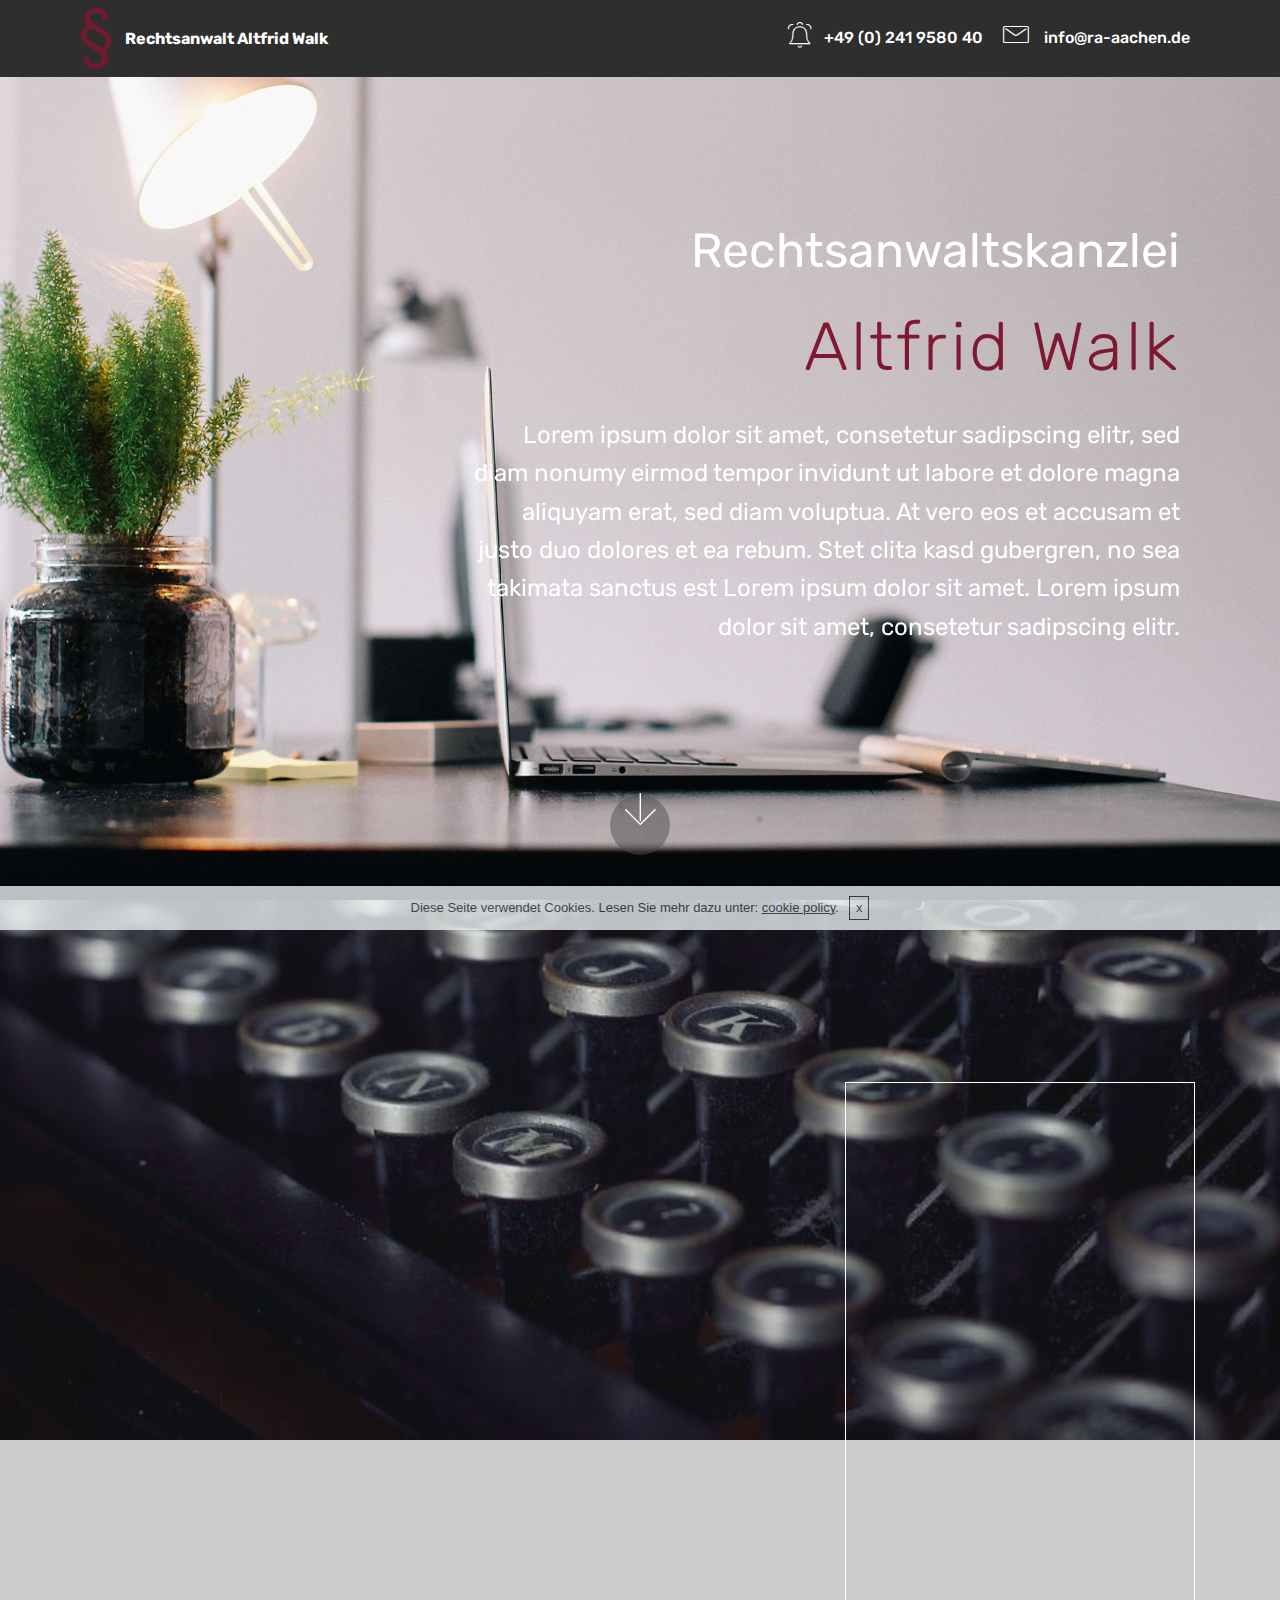
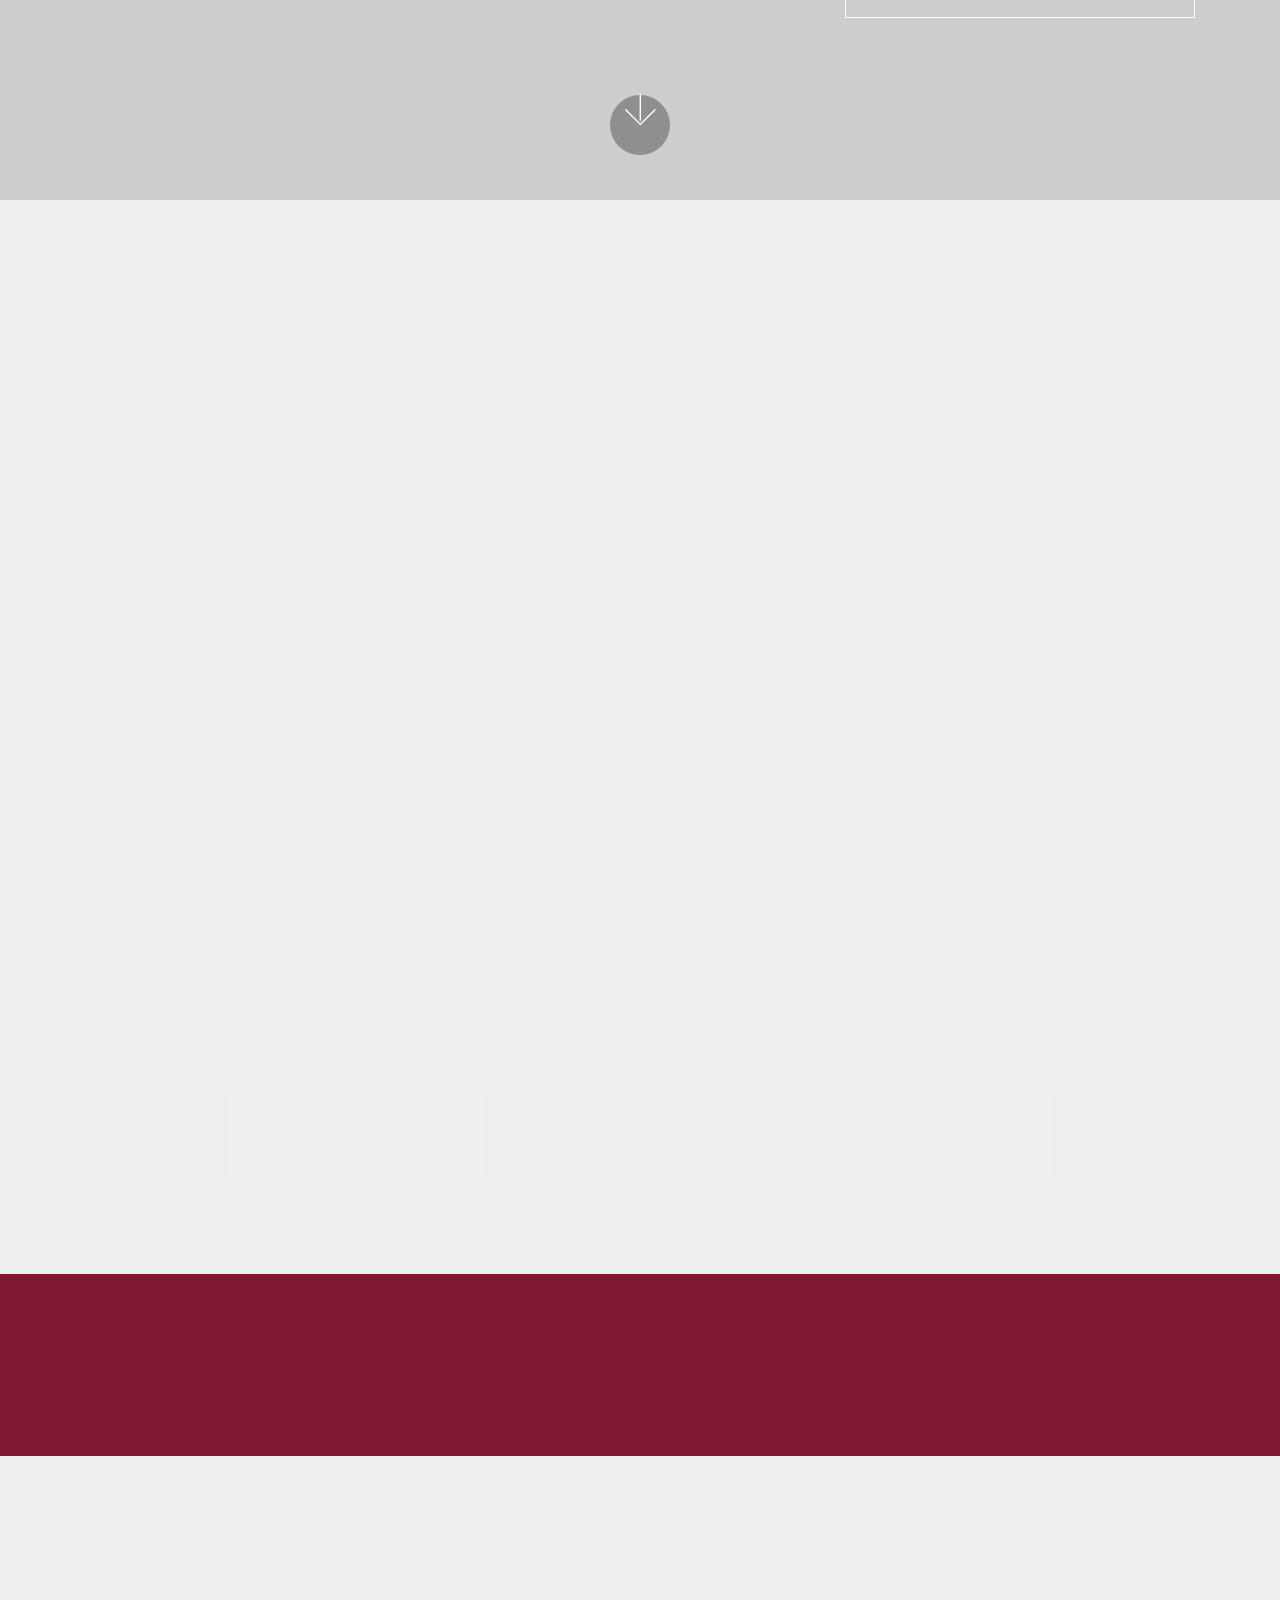
==== commit 91ff8ddc: "create github pages" ====
--- a/index.html
+++ b/index.html
@@ -24,7 +24,7 @@
   
 </head>
 <body>
-<section class="menu cid-qxRo2O91YK" once="menu" id="menu1-13" data-rv-view="261">
+<section class="menu cid-qxRo2O91YK" once="menu" id="menu1-13" data-rv-view="294">
 
     
 
@@ -60,7 +60,7 @@
     </nav>
 </section>
 
-<section class="engine"><a href="https://mobirise.co/n">bootstrap modal form</a></section><section class="header10 cid-qxRo4aum7k mbr-fullscreen mbr-parallax-background" id="header10-14" data-rv-view="263">
+<section class="engine"><a href="https://mobirise.co/p">bootstrap navbar</a></section><section class="header10 cid-qxRo4aum7k mbr-fullscreen mbr-parallax-background" id="header10-14" data-rv-view="296">
 
     
 
@@ -85,7 +85,7 @@
     </div>
 </section>
 
-<section class="cid-qxRo5BHGG5 mbr-fullscreen mbr-parallax-background" id="header15-15" data-rv-view="266">
+<section class="cid-qxRo5BHGG5 mbr-fullscreen mbr-parallax-background" id="header15-15" data-rv-view="299">
 
     
 
@@ -103,7 +103,7 @@
     <div class="form-container">
         <div class="media-container-column" data-form-type="formoid">
             <div data-form-alert="" hidden="" class="align-center">Danke für Ihre Anfrage. Wir melden uns umgehend bei Ihnen.</div>
-            <form class="mbr-form" action="https://mobirise.com/" method="post" data-form-title="Mobirise Form"><input type="hidden" data-form-email="true" value="wUgtUfRN7Khzzb1QOcGxYoBeXsvRCS3lQ5Ig9xeHhbyn56X9ivWJux5sraZW7KTt3utQFaKnV07WBleHBbAFf7nw6xv3qiIfOT8uVkK+vEmH65ZYYpjwr1qj0qk47wfN">
+            <form class="mbr-form" action="https://mobirise.com/" method="post" data-form-title="Mobirise Form"><input type="hidden" data-form-email="true" value="t0CusqYAWKld4jKutFMJlgjSPT844ChOdLE7pK+o81Sc6z1vTi9K8vKLrCLC+p9fKmC1benTJIXwc0DVvRcujcrW8OUQM55a07sGs4eIehVV+rTsJKRDkO8mKPmF32AO">
                 <div data-for="name">
                     <div class="form-group">
                         <input type="text" class="form-control px-3" name="name" data-form-field="Name" placeholder="Name" required="" id="name-header15-15">
@@ -136,7 +136,7 @@
     </div>
 </section>
 
-<section class="mbr-section article content12 cid-qxRo6Zms6q" id="content12-16" data-rv-view="269">
+<section class="mbr-section article content12 cid-qxRo6Zms6q" id="content12-16" data-rv-view="302">
      
 
     <div class="container">
@@ -152,7 +152,7 @@
     </div>
 </section>
 
-<section class="features16 cid-qxRoq83c1v mbr-parallax-background" id="features16-17" data-rv-view="270">
+<section class="features16 cid-qxRoq83c1v mbr-parallax-background" id="features16-17" data-rv-view="303">
     
     
     
@@ -214,7 +214,7 @@
     </div>
 </section>
 
-<section class="cid-qxRoKNz60r" id="footer1-19" data-rv-view="280">
+<section class="cid-qxRoKNz60r" id="footer1-19" data-rv-view="313">
 
     
 
@@ -254,14 +254,14 @@
     </div>
 </section>
 
-<section class="map1 cid-qxRoJUMqfa" id="map1-18" data-rv-view="283">
+<section class="map1 cid-qxRoJUMqfa" id="map1-18" data-rv-view="316">
 
      
 
     <div class="google-map"><iframe frameborder="0" style="border:0" src="https://www.google.com/maps/embed/v1/place?key=AIzaSyA0Dx_boXQiwvdz8sJHoYeZNVTdoWONYkU&amp;q=place_id:ChIJY8esu1ksckERY0iQgijgF0A" allowfullscreen=""></iframe></div>
 </section>
 
-<section once="" class="cid-qxRoXptjmo mbr-reveal" id="footer6-1a" data-rv-view="285">
+<section once="" class="cid-qxRoXptjmo mbr-reveal" id="footer6-1a" data-rv-view="318">
 
     
 
